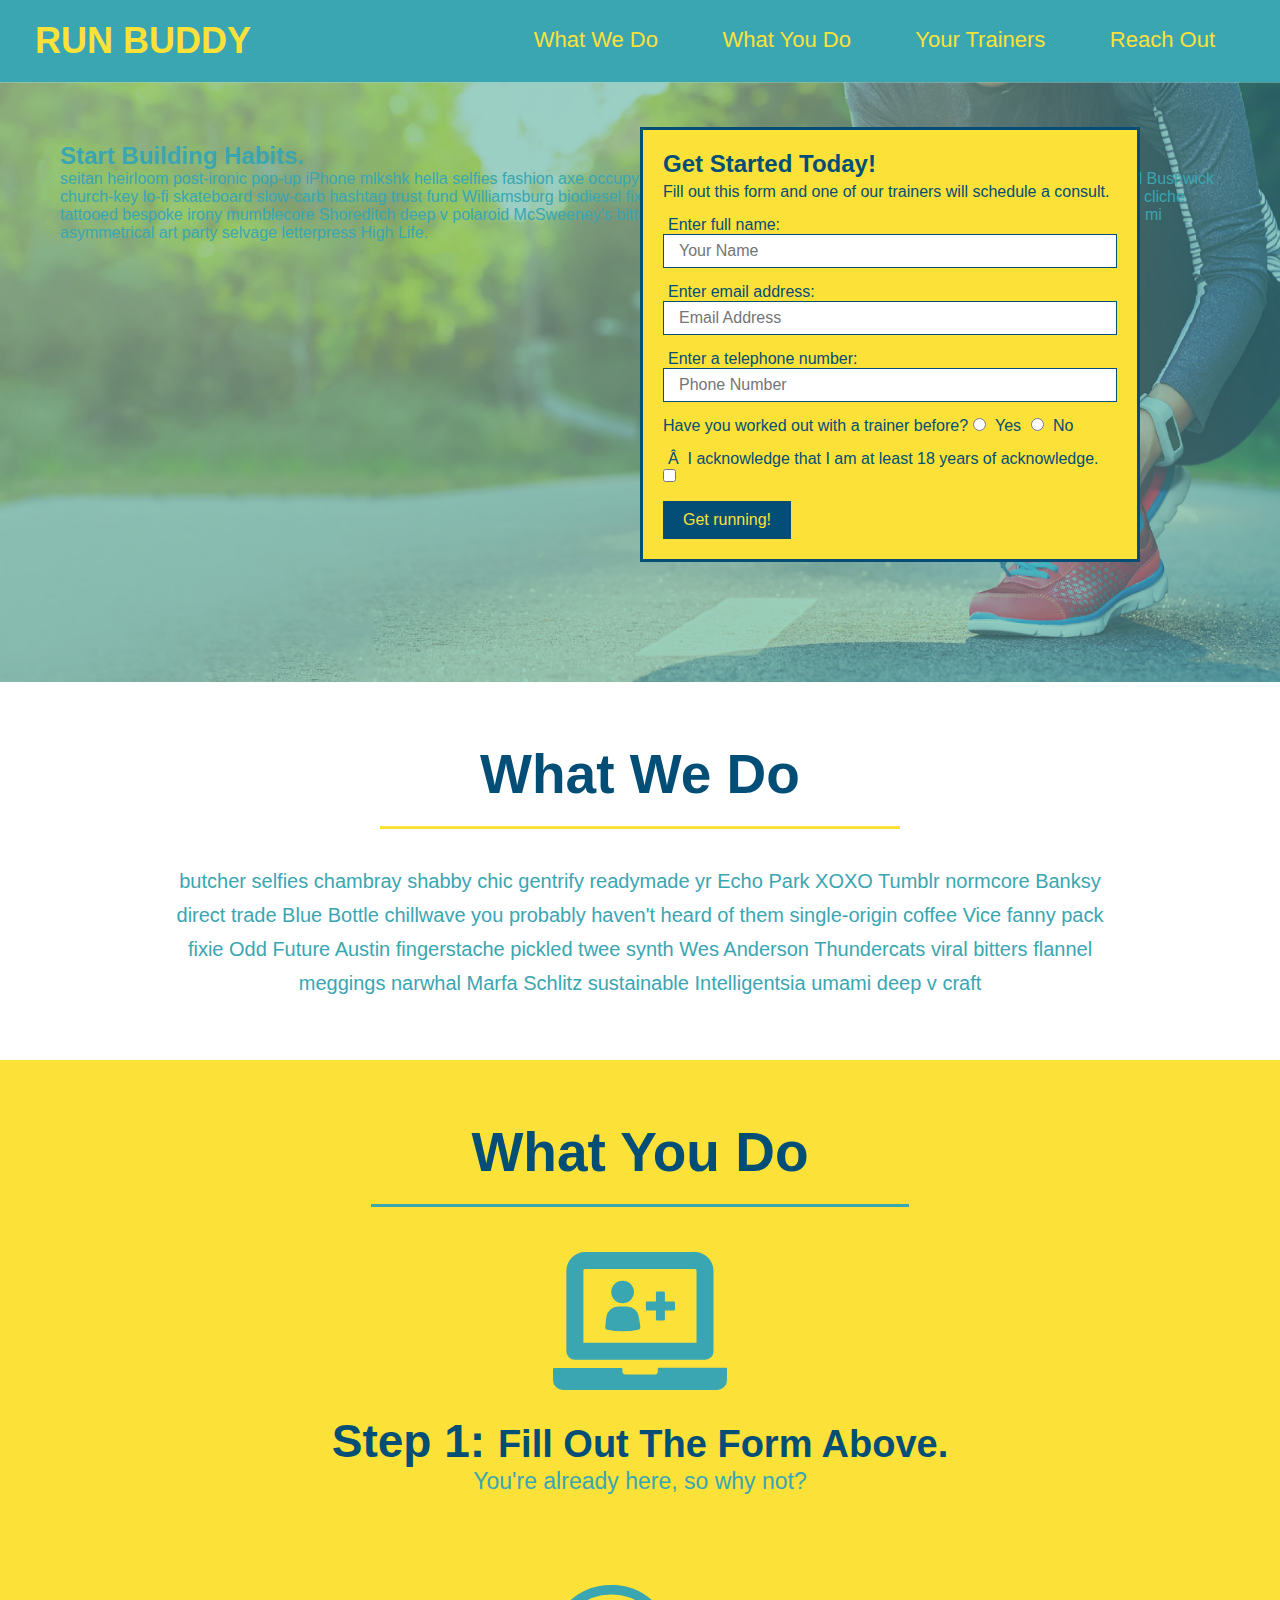
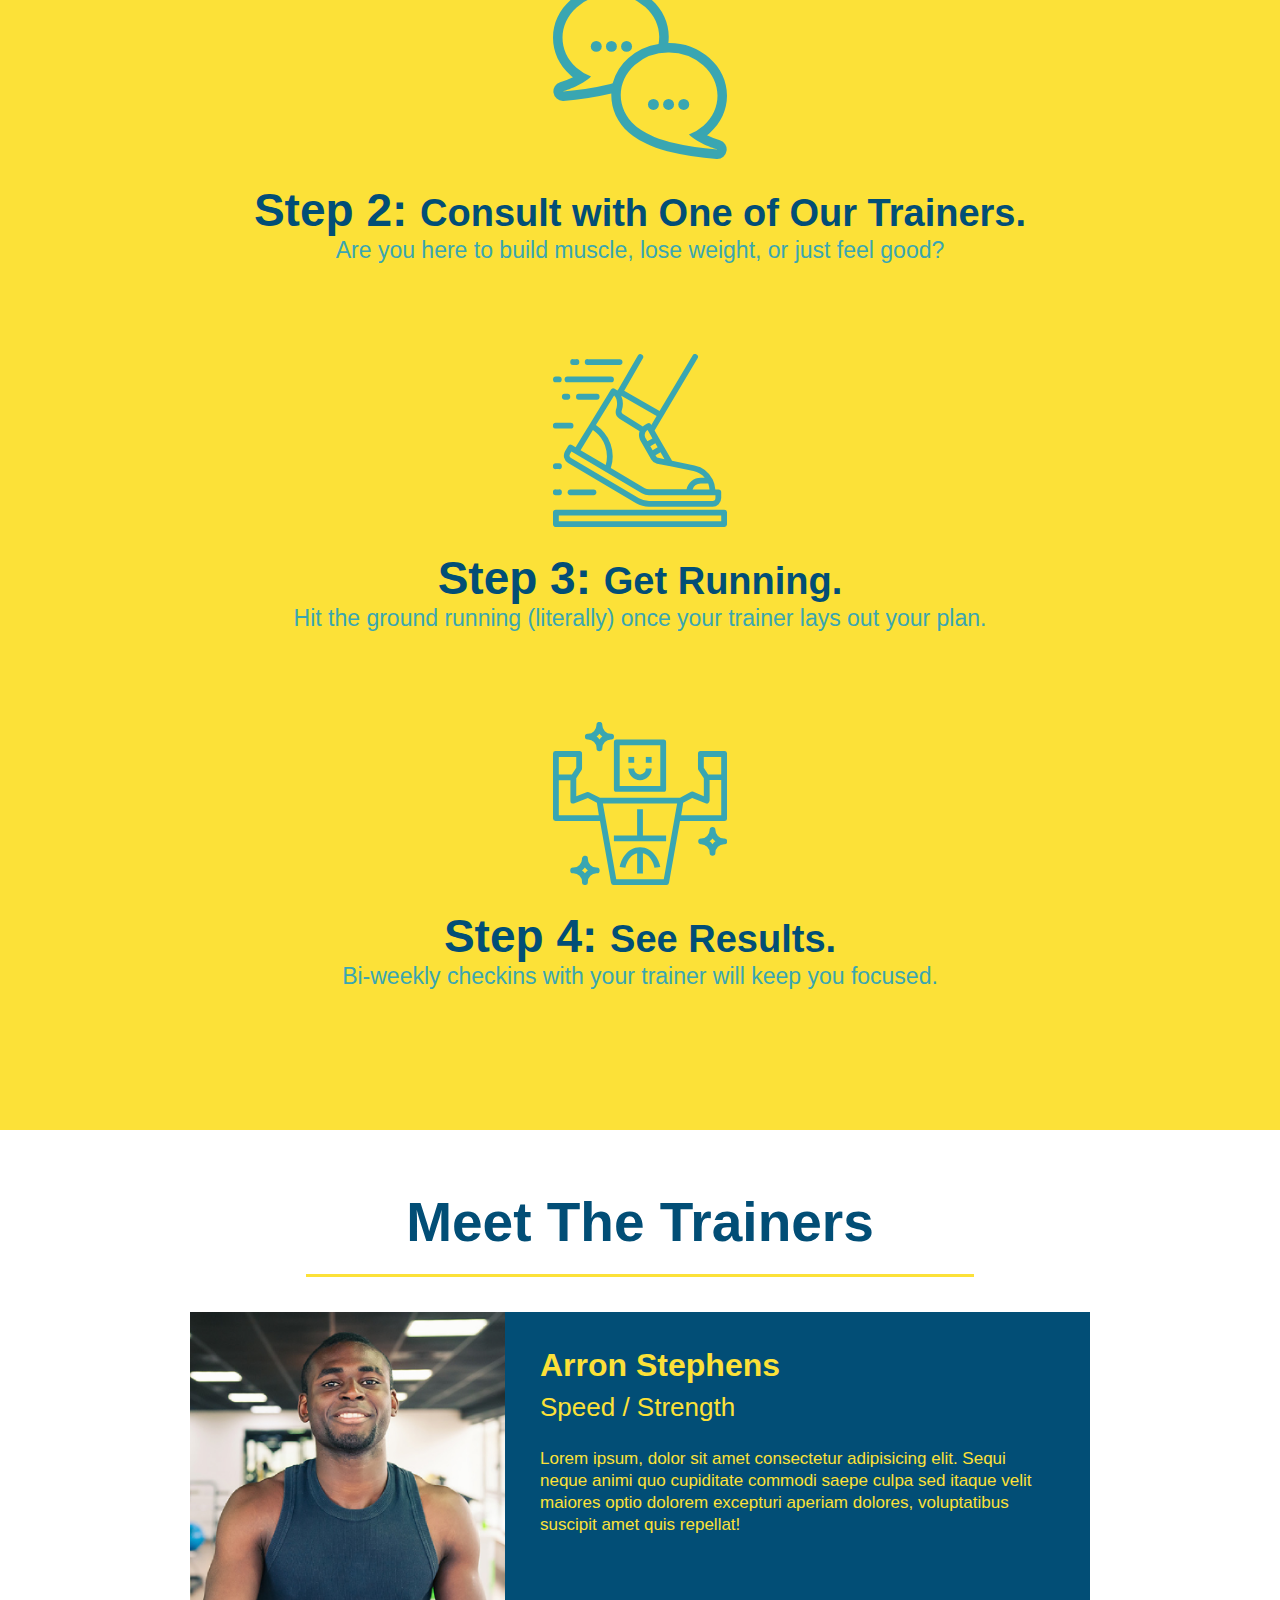
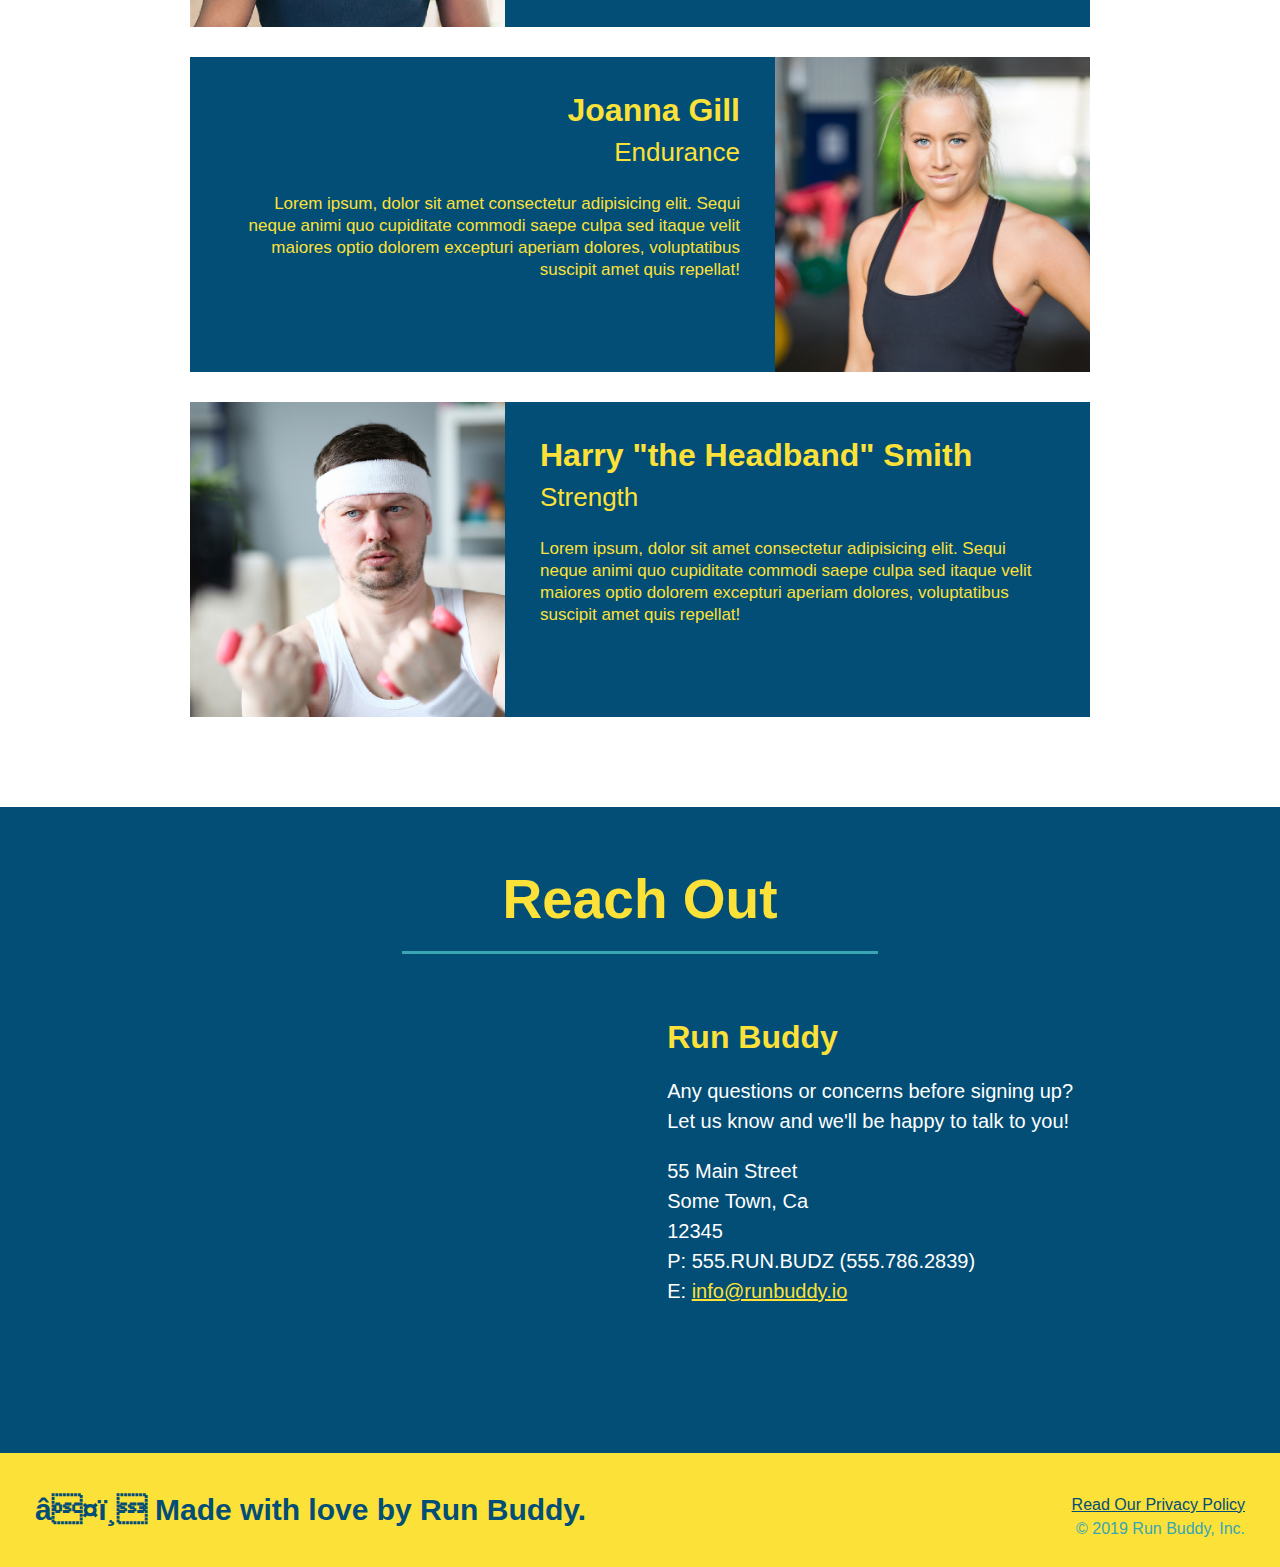
==== index.html @ 929c906a "add content, replace image" ====
<!DOCTYPE html>
<html lang="en">
    <head>
        <meta charset="uft-8" />
        <title>Run Buddy</title>
        <link rel="stylesheet" href="./assets/css/style.css"/>
    </head>
    <body>
        <!-- navigation -->
        <header>
            <h1>
                <a href="/">RUN BUDDY</a>
            </h1>
            <nav>
                <!-- Unordered list element -->
                <ul>
                    <!-- List item element -->
                    <li>
                        <!-- Anchor element -->
                        <a href="#what-we-do">What We Do</a>
                    </li>
                    <li>
                        <a href="#what-you-do">What You Do</a>
                    </li>
                    <li>
                        <a href="#your-trainers">Your Trainers</a>
                    </li>
                    <li>
                        <a href="#reach-out">Reach Out</a>
                    </li>
                </ul>
            </nav>
        </header>
        
        <!-- start hero/jumbotron -->
        <section class="hero">
            <div class="hero-cta">
                <h2> Start Building Habits.</h2>
                <p> 
                    seitan heirloom post-ironic pop-up iPhone mlkshk hella selfies fashion axe occupy readymade put a bird on it messenger bag Wes Anderson Schlitz plaid Bushwick church-key lo-fi skateboard slow-carb hashtag trust fund Williamsburg biodiesel fixie farm-to-table 8-bit banjo XOXO Banksy chillwave bicycle rights retro cliche tattooed bespoke irony mumblecore Shoreditch deep v polaroid McSweeney's bitters cray gentrify tofu Marfa you probably haven't heard of them yr banh mi asymmetrical art party selvage letterpress High Life.
                </p>
            </div>
            <div class="hero-form">
              <h3> Get Started Today!</h3>
              <p>Fill out this form and one of our trainers will schedule a consult.</p>
                <!-- Add form element -->
             <form>
                    <label for="name">Enter full name:</label>
                    <input type="text" placeholder="Your Name" name="name" id="name"  class="form-input" />

                    <label for="email">Enter email address:</label>
                    <input type="email" placeholder="Email Address" name="email" id="email" class="form-input" />

                    <label for="phone">Enter a telephone number:</label>
                    <input type="tel" placeholder="Phone Number" name="phone" id="phone" class="form-input" />

                    <p>
                        Have you worked out with a trainer before?
                        <input type="radio" name="trainer-confirm" id="trainer-yes" />
                        <label for="trainer-yes">Yes</label>
                        <input type="radio" name="trainer-confirm" id="trainer-no" />
                        <label for="trainer-no">No</label>
                    </p>

                    <p>
                        <label for="checkbox"> 
                            I acknowledge that I am at least 18 years of acknowledge.
                        </label>
                        <input type="checkbox" name="age-confirm" id="age-confirm" />
                    </p>

                    <button type="submit">
                        Get running!
                    </button>
                </form>
            </div>
        </section>
        <!-- end hero -->

        <!-- "what we do" section -->
        <section id="what-we-do" class="intro">
            <h2 class="section-title primary-border">What We Do</h2>
            <p>
                butcher selfies chambray shabby chic gentrify readymade yr Echo Park XOXO Tumblr normcore Banksy direct trade Blue Bottle chillwave you probably haven't heard of them single-origin coffee Vice fanny pack fixie Odd Future Austin fingerstache pickled twee synth Wes Anderson Thundercats viral bitters flannel meggings narwhal Marfa Schlitz sustainable Intelligentsia umami deep v craft
            </p>
        </section>

        <!-- "what you do" section -->
        <section id="what-you-do" class="steps">
            <h2 class="section-title secondary-border">What You Do</h2>

            <div>
                <!-- insert this img element -->
                <img src="./assets/images/step-1.svg" alt="" />

                <h3>Step 1: <span>Fill Out The Form Above.</span></h3>
                <p>You're already here, so why not?</p>
            </div>

            <div>
                <!-- insert this img element -->
                <img src="./assets/images/step-2.svg" alt="" />

                <h3>Step 2: <span>Consult with One of Our Trainers.</span></h3>
                <p>Are you here to build muscle, lose weight, or just feel good?</p>
            </div>

            <div>
                <!-- insert this img element -->
                <img src="./assets/images/step-3.svg" alt="" />

                <h3>Step 3: <span>Get Running.</span></h3>
                <p>Hit the ground running (literally) once your trainer lays out your plan.</p>
            </div>

            <div>
                <!-- insert this img element -->
                <img src="./assets/images/step-4.svg" alt="" />

                <h3>Step 4: <span>See Results.</span></h3>
                <p>Bi-weekly checkins with your trainer will keep you focused.</p>
            </div>
        </section>

        <!-- "meet the trainers" section -->
        <section id="your-trainers" class="trainers">
            <h2 class="section-title primary-border">
                Meet The Trainers
            </h2>

            <!-- first trainer bio-->
            <article class="trainer">
                <img src="./assets/images/trainer-1.jpg" alt="Arron Stephens in his workout clothes, ready to pump iron" />
                <div class="trainer-bio text-left">
                    <h3>Arron Stephens</h3>
                    <h4>Speed / Strength</h4>
                    <p>
                        Lorem ipsum, dolor sit amet consectetur adipisicing elit. Sequi neque animi quo cupiditate commodi saepe culpa sed
                        itaque velit maiores optio dolorem excepturi aperiam dolores, voluptatibus suscipit amet quis repellat!
                    </p>
                </div>
            </article>

            <!-- second trainer bio-->
            <article class="trainer">
                <div class="trainer-bio text-right">
                    <h3>Joanna Gill</h3>
                    <h4>Endurance</h4>
                    <p>
                        Lorem ipsum, dolor sit amet consectetur adipisicing elit. Sequi neque animi quo cupiditate commodi saepe culpa sed
                        itaque velit maiores optio dolorem excepturi aperiam dolores, voluptatibus suscipit amet quis repellat!
                    </p>
                </div>
                <img src="./assets/images/trainer-2.jpg" alt="Joanna Gill cooling off after a workout" />
            </article>

            <!-- third trainer bio-->
            <article class="trainer">
                <img src="assets/images/trainer-3.jpg" alt="Harry Smith wearing a headband and lifting comically small pink weights" />
                <div class="trainer-bio text-left">
                    <h3>Harry "the Headband" Smith</h3>
                    <h4>Strength</h4>
                    <p>
                        Lorem ipsum, dolor sit amet consectetur adipisicing elit. Sequi neque animi quo cupiditate commodi saepe culpa sed
                        itaque velit maiores optio dolorem excepturi aperiam dolores, voluptatibus suscipit amet quis repellat!
                    </p>
                </div>
            </article>
        </section>

        <!-- "reach out" section-->
        <section id="reach-out" class="contact">
            <h2 class="section-title secondary-border">
                Reach Out
            </h2>
            <div class="contact-info">
                <iframe src="https://www.google.com/maps/embed?pb=!1m18!1m12!1m3!1d3175.2880050964623!2d-121.82287568445736!3d37.264597049119374!2m3!1f0!2f0!3f0!3m2!1i1024!2i768!4f13.1!3m3!1m2!1s0x808e3202978e039d%3A0xadaded468c764b02!2sEdenvale%20Gardens%20Regional%20Park!5e0!3m2!1sen!2sus!4v1632954777646!5m2!1sen!2sus"  
                style="border:0;" 
                allowfullscreen="" 
                loading="lazy">
                </iframe>

                <div>
                    <h3>Run Buddy</h3>
                    <p>Any questions or concerns before signing up?
                        <br />
                        Let us know and we'll be happy to talk to you!
                    </p>
                    <address>
                        55 Main Street <br/>
                        Some Town, Ca <br/>
                        12345 <br/>
                        P: 555.RUN.BUDZ (555.786.2839) <br/>
                        E: <a href="="mailto:info@runbuddy.io>info@runbuddy.io</a>
                    </address>
                </div>
        </section>

        <!-- footer -->
        <footer>
            <h2>❤️ Made with love by Run Buddy.</h2>
            <div>
                <a href="./privacy-policy.html">Read Our Privacy Policy</a><br />
                &copy; 2019 Run Buddy, Inc.
            </div>
        </footer>
        
    </body>

</html>
---- assets/css/style.css ----
* {
    margin: 0;
    padding: 0;
    box-sizing: border-box;
}
  
body {
    /* more on this crazy alphanumerical value in a minute! */
    color: #39a6b2;
    font-family: Helvetica, Arial, sans-serif;
}
  
/* apply styles to <header> */
header {
    padding: 20px 35px;
    background-color: #39a6b2;
}
  
header h1 {
    font-weight: bold;
    font-size: 36px;
    color: #fce138;
    margin: 0;
    display: inline;
}
  
header a {
    text-decoration: none;
    color: #fce138;
}
  
header nav {
    float: right;
    margin: 7px 0;
}
  
header nav ul li {
    display: inline;
}
  
header nav ul li a {
    margin: 0 30px;
    font-weight: lighter;
    font-size: 22px;
}
  
footer {
    background: #fce138;
    width: 100%;
    padding: 40px 35px;
}
  
footer h2 {
    display: inline;
    color: #024e76;
    font-size: 30px;
    margin: 0;
}
  
footer div {
    float: right;
    line-height: 1.5;
    text-align: right;
}
  
footer a {
    color: #024e76;
}
section {
    padding: 60px;
}

/* Hero Style Start */
.hero {
    background-image: url("../images/hero-bg.jpeg");
    height: 600px;
    background-size: cover;
    background-position: center;
    position: relative;
}
/* Hero Style End */

/* Style Hero Form Start */
.hero-form {
    color: #024e76;
    background-color: #fce138;
    padding: 20px;
    width: 500px;
    border: solid 3px #024e76;
    position: absolute;
    bottom: 120px;
    right: 140px;
}

.hero-form h3 {
    font-size: 24px;
    margin: 0;

}

.hero-form p {
    margin: 5px 0 15px 0;
}

.form-input {
    border: 1px solid #024e76;
    display: block;
    padding: 7px 15px;
    font-size: 16px;
    color: #024e76;
    width: 100%;
    margin-bottom: 15px;
}

.hero-form label {
    margin: 0 5px;
}
  
.hero-form button {
    color: #fce138;
    background-color: #024e76;
    border: none;
    padding: 10px 20px;
    font-size: 16px;
}
/* Hero Style Form End */

.intro {
    text-align: center;
}
.intro p {
    line-height: 1.7;
    color: #39a6b2;
    width: 80%;
    font-size: 20px;
}
.intro p {
    /* add this alongside your other declarations */
    margin: 0 auto;
}

.steps {
    text-align: center;
    background: #fce138;
}

.section-title {
    font-size: 55px;
    color: #024e76;
    margin-bottom: 35px;
    padding: 0 100px 20px 100px;
    display: inline-block;
    border-bottom: 3px solid;
}

.primary-border {
    border-color: #fce138;
}

.secondary-border {
    border-color: #39a6b2;
}

.steps div {
    margin-bottom: 80px;
}
.steps img {
    width: 15%;
    margin: 10px 0;
}
.steps h3 {
    color: #024e76;
    font-size: 46px;
    margin-top: 10px;
}
.steps p {
    color: #39a6b2;
    font-size: 23px;
}
.steps span {
    font-size: 38px;
}

.trainers {
    text-align: center;
}

.trainer {
    overflow: auto;
    width: 900px;
    margin: 0 auto 30px auto;
    background: #024e76;
    color: #fce138;
}
.trainer img {
    width: 35%;
    float: left;
}
.trainer-bio {
    padding: 35px;
    float: left;
    width: 65%;
}
.text-left {
    text-align: left;
}
.text-right {
    text-align: right;
}
.trainer-bio h3 {
    font-size: 32px;
    margin-bottom: 8px;
}
.trainer-bio h4 {
    font-weight: lighter;
    font-size: 26px;
    margin-bottom: 25px;
}
.trainer-bio p {
    font-size: 17px;
    line-height: 1.3;
}

/* REACH OUT STYLES START */
.contact {
    text-align: center;
    background: #024e76;
}
.contact h2 {
    color: #fce138;
}
.contact-info iframe {
    width: 400px;
    height: 400px;
}
.contact-info div {
    width: 410px;
    display: inline-block;
    vertical-align: top;
    text-align: left;
    margin: 30px 0 0 60px;
    color: white;
}
.contact-info h3 {
    color: #fce138;
    font-size: 32px;
}
.contact-info p, .contact-info address {
    margin: 20px 0;
    line-height: 1.5;
    font-size: 20px;
    font-style: normal;
}
.contact-info a {
    color:#fce138;
}
/*REACH OUT STYLE END */
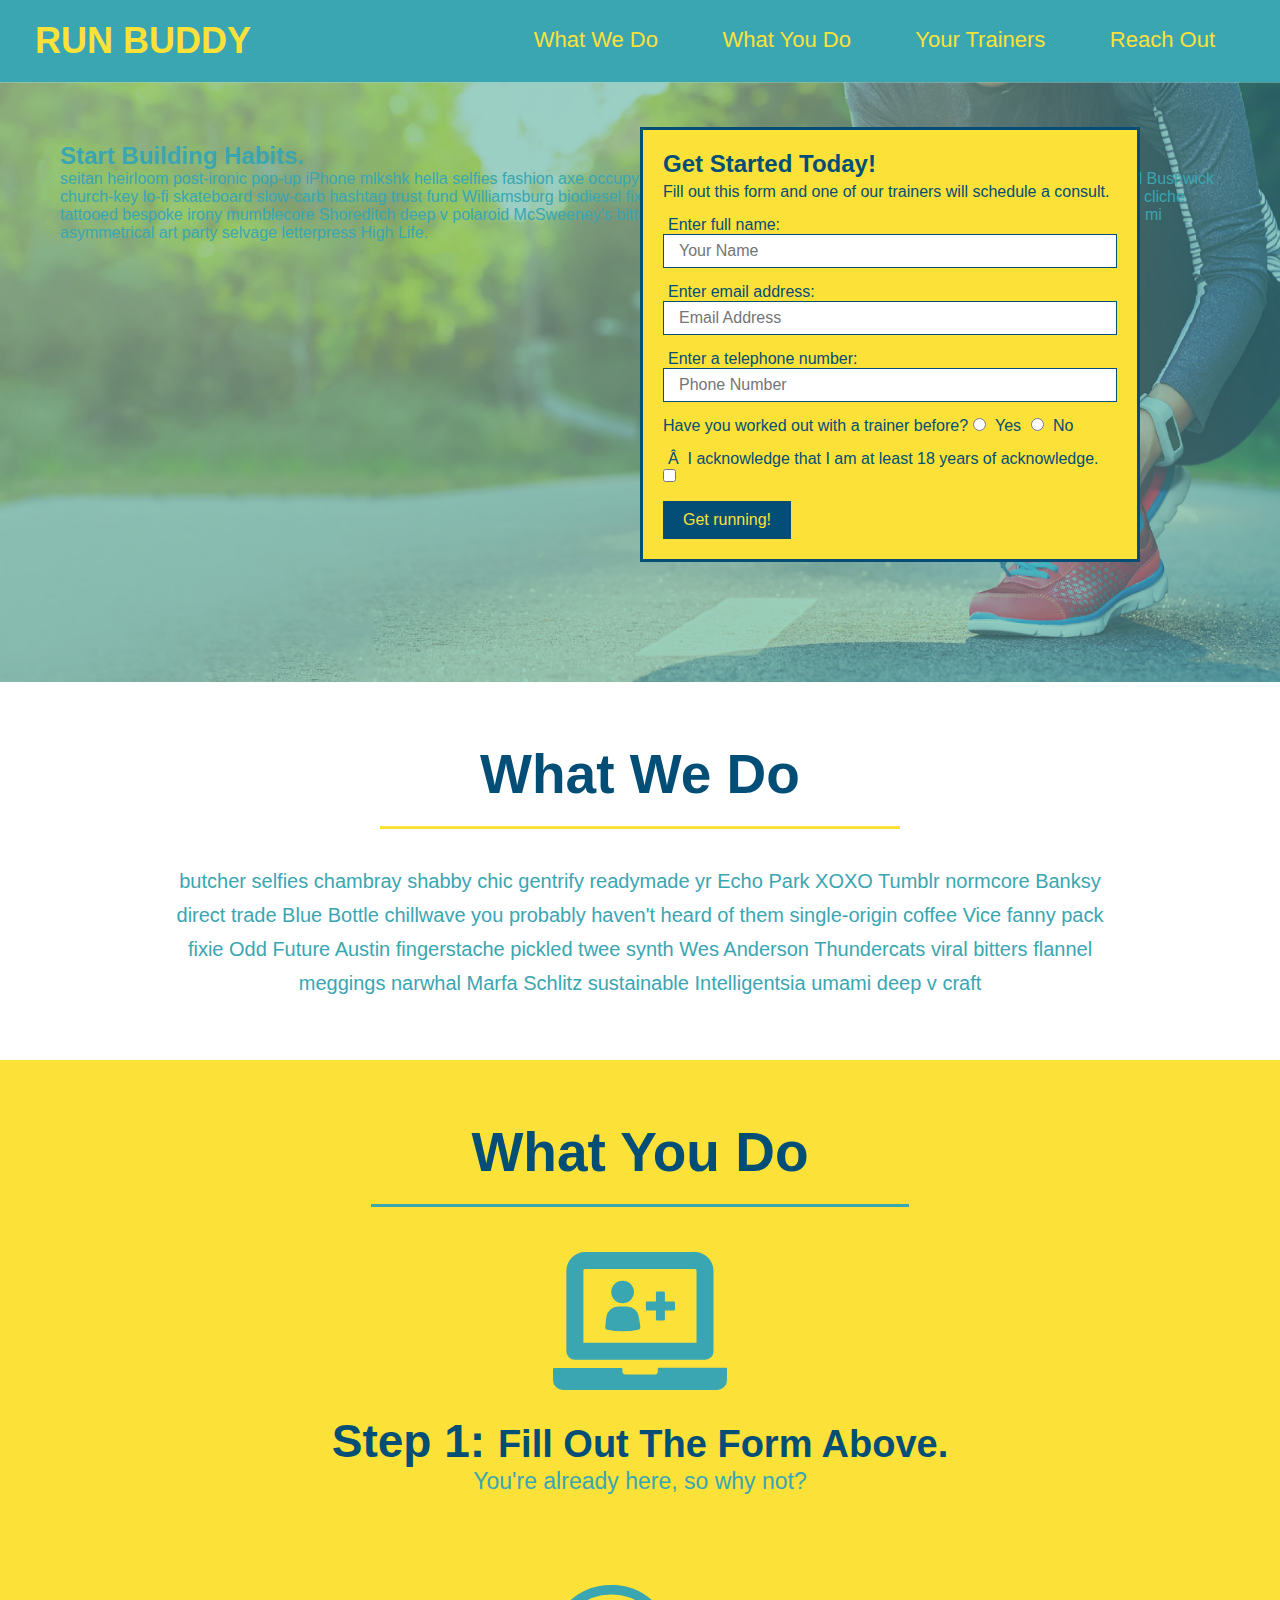
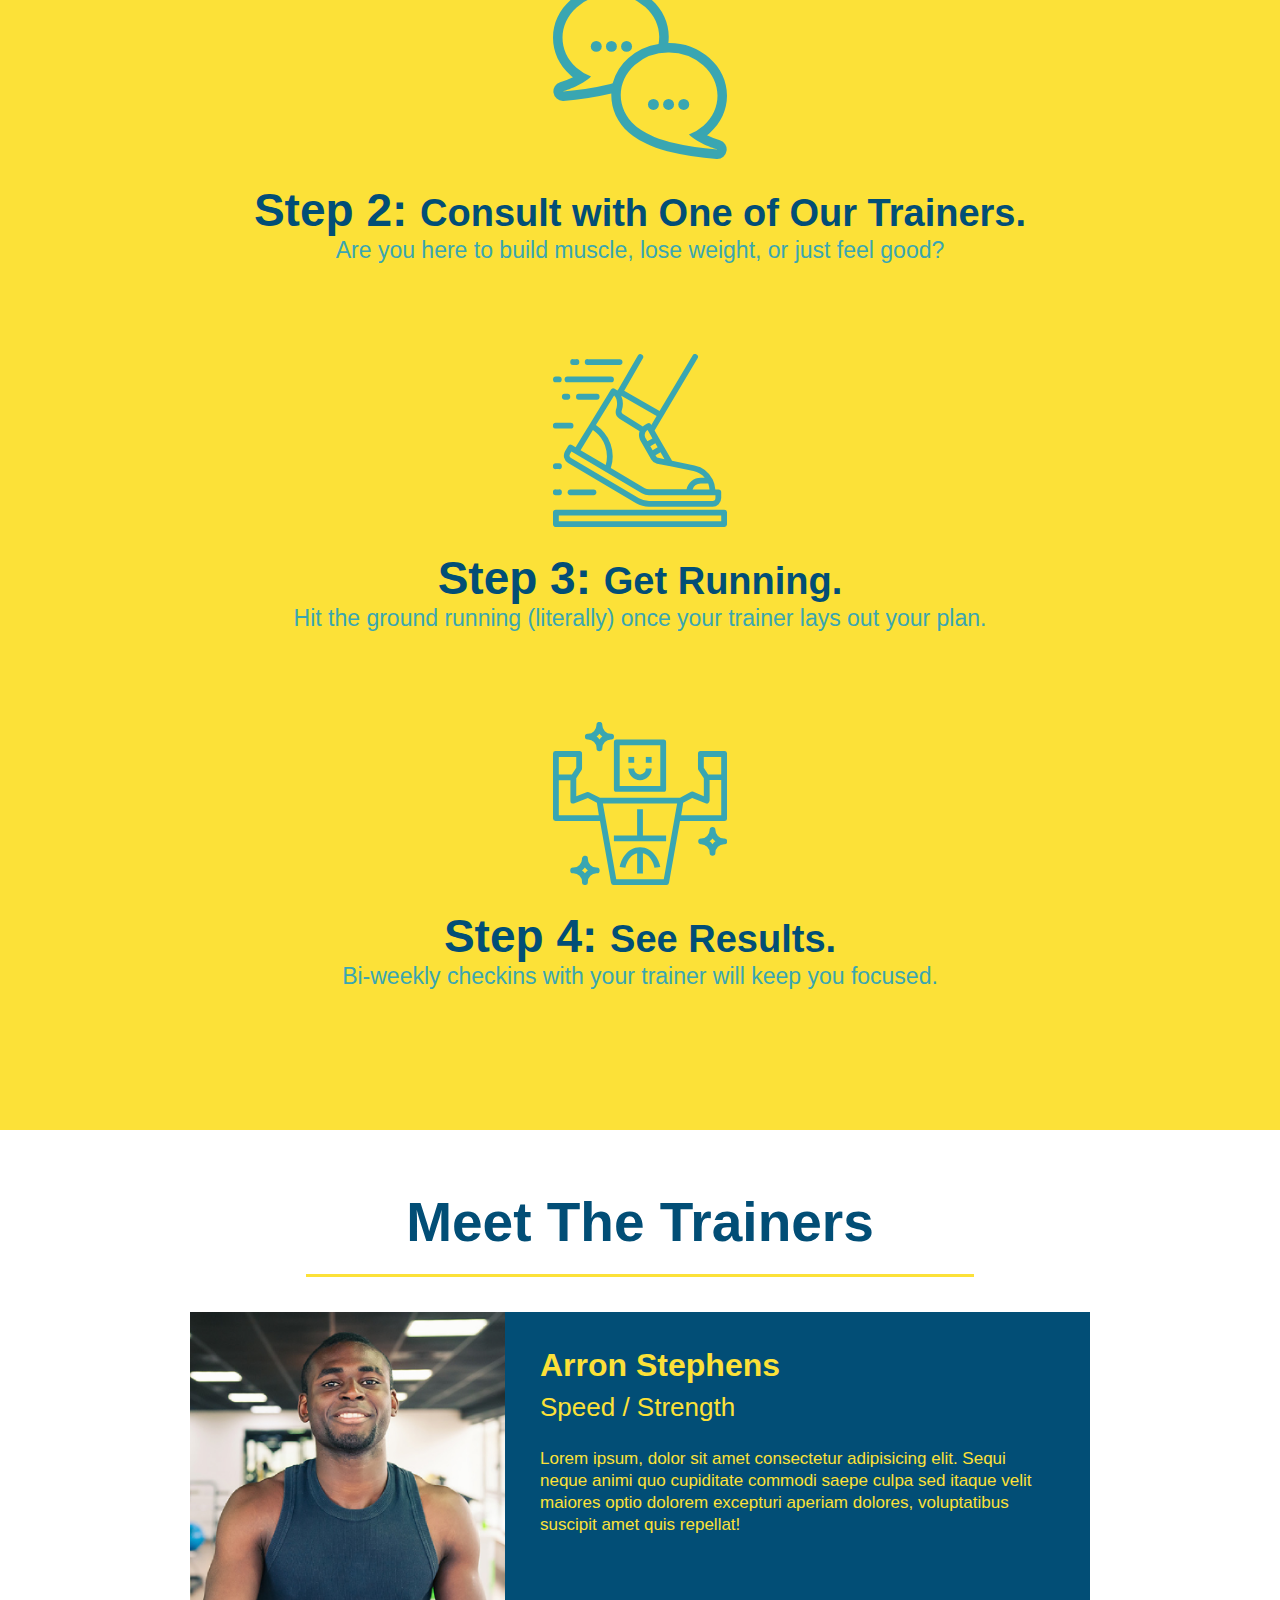
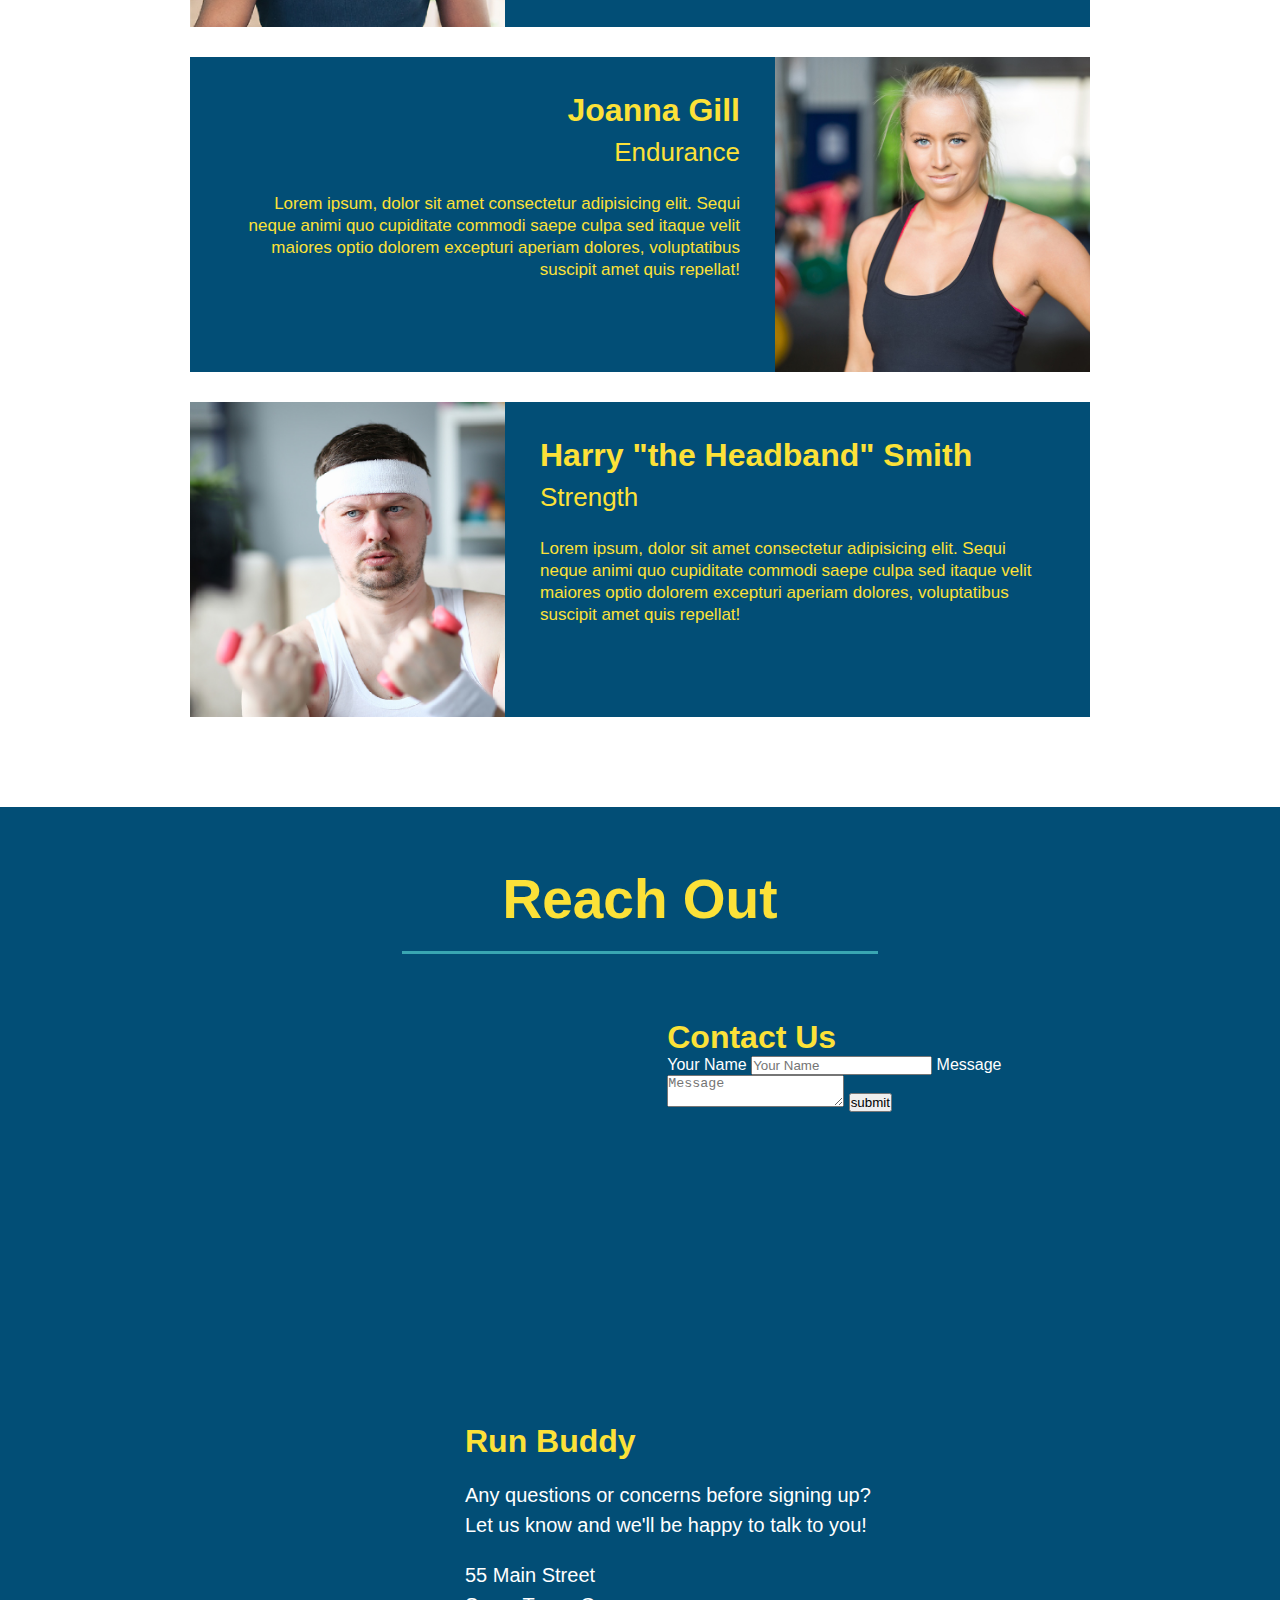
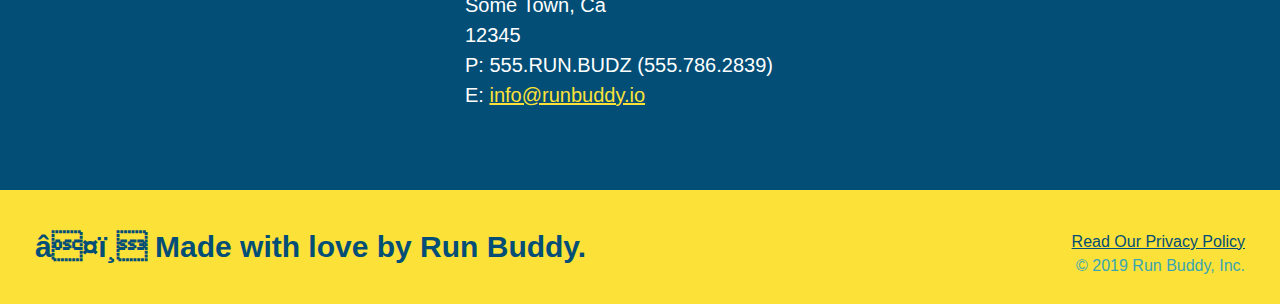
==== commit 79656e46: "add contact form" ====
--- a/index.html
+++ b/index.html
@@ -179,7 +179,18 @@
                 allowfullscreen="" 
                 loading="lazy">
                 </iframe>
-
+                <div class="contact-form">
+                    <h3>Contact Us</h3>
+                    <form>
+                        <label for="contact-name">Your Name</label>
+                        <input type="text" id="contact-name" placeholder="Your Name" />
+
+                        <label for="contact-message">Message</label>
+                        <textarea id="contact-message" placeholder="Message"></textarea>
+
+                        <button type="submit">submit</button>
+                    </form>
+                </div>
                 <div>
                     <h3>Run Buddy</h3>
                     <p>Any questions or concerns before signing up?
@@ -194,6 +205,7 @@
                         E: <a href="="mailto:info@runbuddy.io>info@runbuddy.io</a>
                     </address>
                 </div>
+            </div>
         </section>
 
         <!-- footer -->
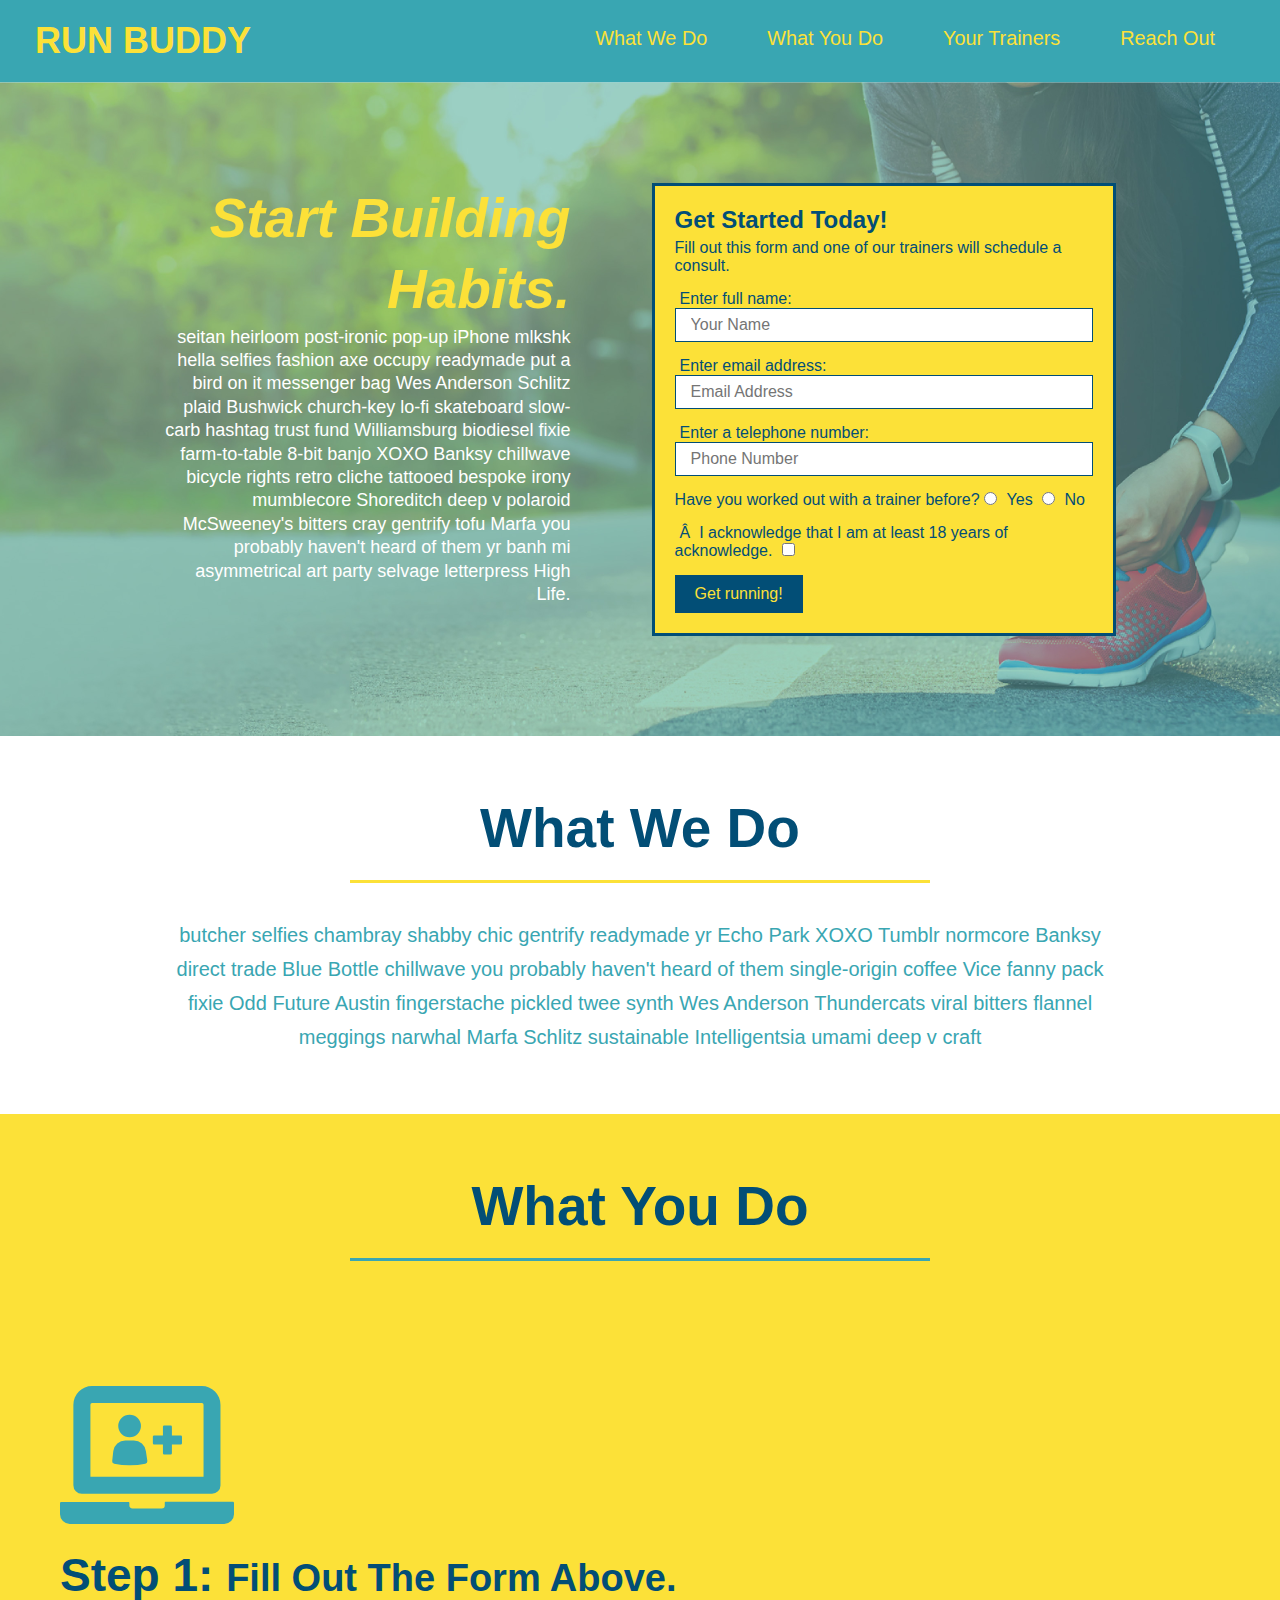
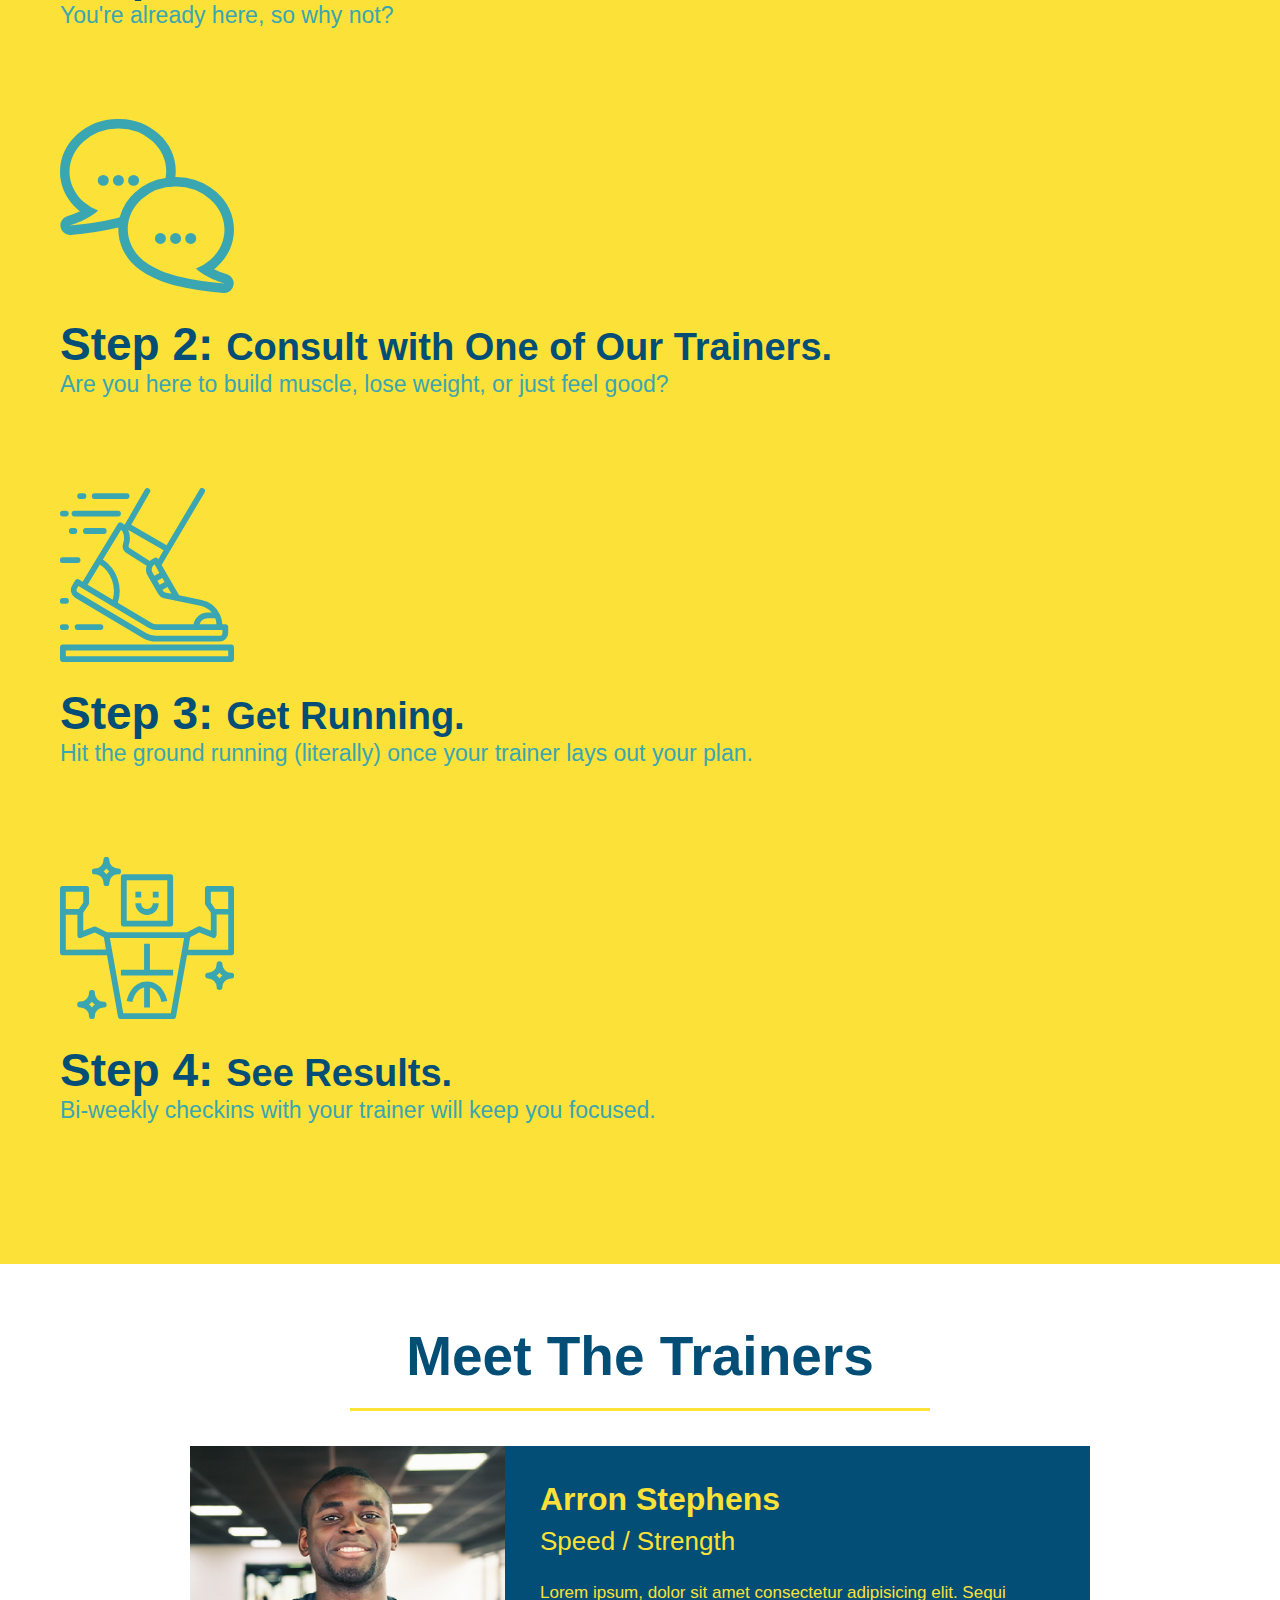
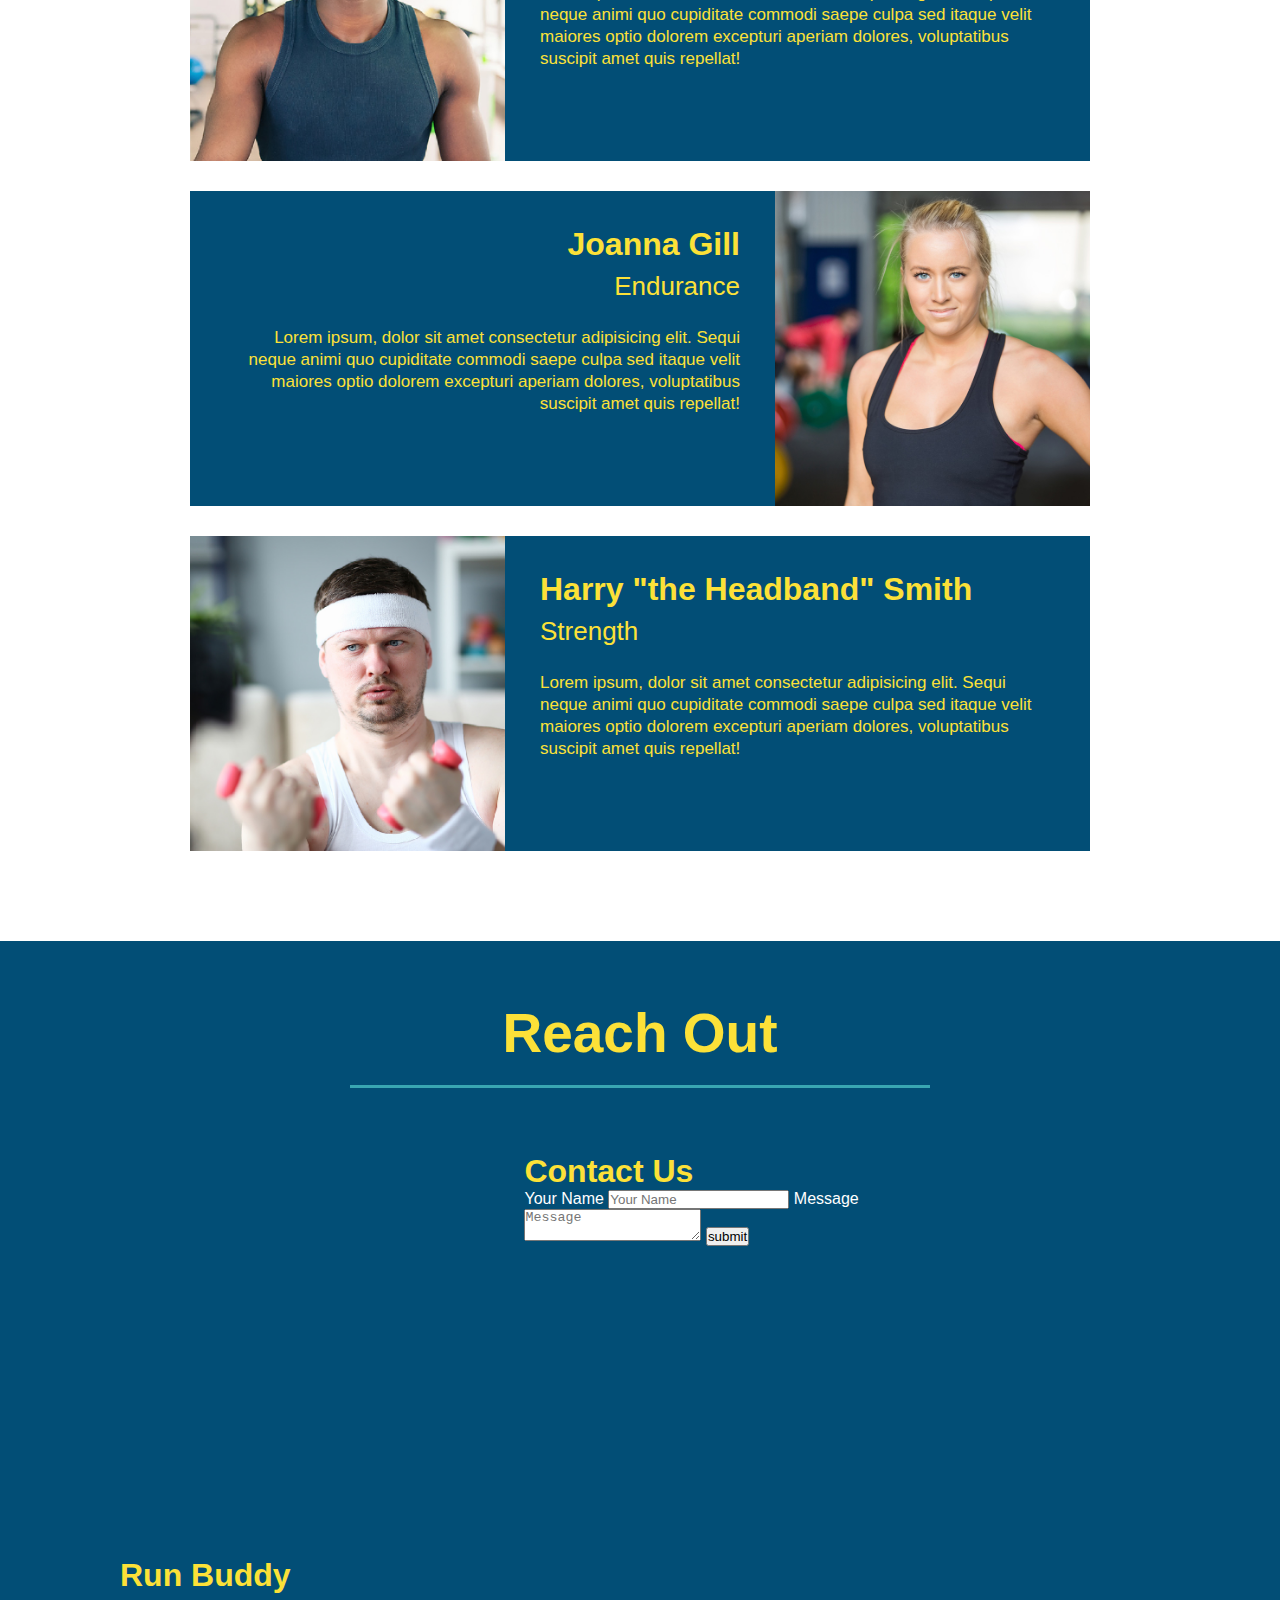
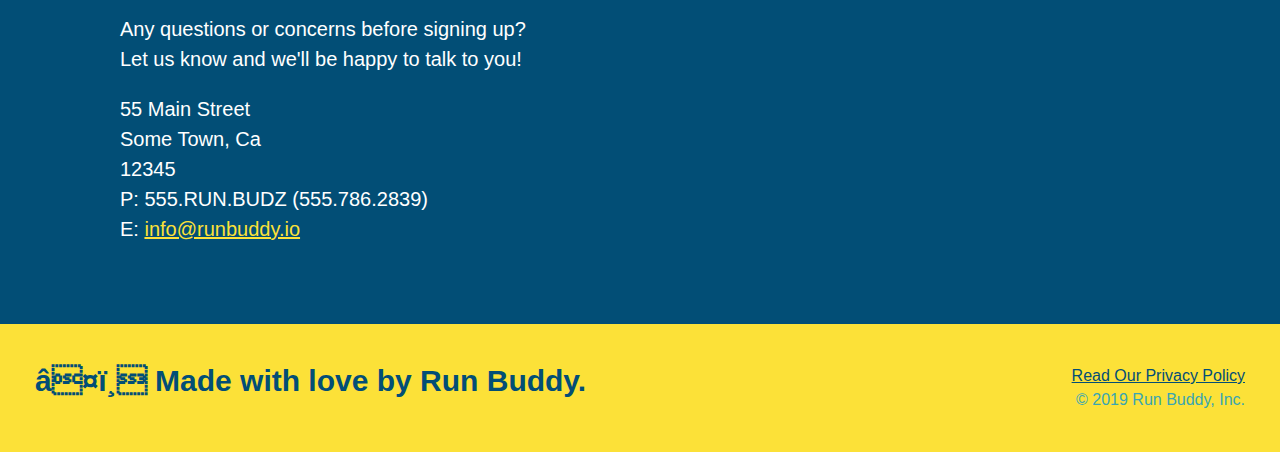
==== commit 04268408: "per lesson 2.2.8" ====
--- a/index.html
+++ b/index.html
@@ -79,16 +79,25 @@
 
         <!-- "what we do" section -->
         <section id="what-we-do" class="intro">
-            <h2 class="section-title primary-border">What We Do</h2>
-            <p>
-                butcher selfies chambray shabby chic gentrify readymade yr Echo Park XOXO Tumblr normcore Banksy direct trade Blue Bottle chillwave you probably haven't heard of them single-origin coffee Vice fanny pack fixie Odd Future Austin fingerstache pickled twee synth Wes Anderson Thundercats viral bitters flannel meggings narwhal Marfa Schlitz sustainable Intelligentsia umami deep v craft
-            </p>
+            <div class="flex-row">
+                <h2 class="section-title primary-border">
+                    What We Do
+                </h2>
+            </div>
+            <div class="flex-row">
+                <p>
+                    butcher selfies chambray shabby chic gentrify readymade yr Echo Park XOXO Tumblr normcore Banksy direct trade Blue Bottle chillwave you probably haven't heard of them single-origin coffee Vice fanny pack fixie Odd Future Austin fingerstache pickled twee synth Wes Anderson Thundercats viral bitters flannel meggings narwhal Marfa Schlitz sustainable Intelligentsia umami deep v craft
+                </p>
+            </div>
         </section>
 
         <!-- "what you do" section -->
         <section id="what-you-do" class="steps">
-            <h2 class="section-title secondary-border">What You Do</h2>
-
+            <div class="flex-row">
+                <h2 class="section-title secondary-border">
+                    What You Do
+                </h2>
+            </div>
             <div>
                 <!-- insert this img element -->
                 <img src="./assets/images/step-1.svg" alt="" />
@@ -124,9 +133,11 @@
 
         <!-- "meet the trainers" section -->
         <section id="your-trainers" class="trainers">
-            <h2 class="section-title primary-border">
-                Meet The Trainers
-            </h2>
+            <div class="flex-row">
+                <h2 class="section-title primary-border">
+                    Meet The Trainers
+                </h2>
+            </div>
 
             <!-- first trainer bio-->
             <article class="trainer">
@@ -170,9 +181,11 @@
 
         <!-- "reach out" section-->
         <section id="reach-out" class="contact">
-            <h2 class="section-title secondary-border">
+            <div class= "flex-row">
+                <h2 class="section-title secondary-border">
                 Reach Out
-            </h2>
+                </h2>
+            </div>
             <div class="contact-info">
                 <iframe src="https://www.google.com/maps/embed?pb=!1m18!1m12!1m3!1d3175.2880050964623!2d-121.82287568445736!3d37.264597049119374!2m3!1f0!2f0!3f0!3m2!1i1024!2i768!4f13.1!3m3!1m2!1s0x808e3202978e039d%3A0xadaded468c764b02!2sEdenvale%20Gardens%20Regional%20Park!5e0!3m2!1sen!2sus!4v1632954777646!5m2!1sen!2sus"  
                 style="border:0;" 
--- a/assets/css/style.css
+++ b/assets/css/style.css
@@ -12,71 +12,85 @@
   
 /* apply styles to <header> */
 header {
+    display: flex;
+    flex-wrap: wrap;
+    justify-content: space-between;
     padding: 20px 35px;
     background-color: #39a6b2;
 }
-  
 header h1 {
     font-weight: bold;
     font-size: 36px;
     color: #fce138;
     margin: 0;
-    display: inline;
-}
-  
+}
 header a {
     text-decoration: none;
     color: #fce138;
-}
-  
+} 
 header nav {
-    float: right;
     margin: 7px 0;
 }
-  
-header nav ul li {
-    display: inline;
-}
-  
+header nav ul {
+    display: flex;
+    flex-wrap: wrap;
+    justify-content: space-between;
+    align-items: center;
+    list-style: none;
+} 
 header nav ul li a {
     margin: 0 30px;
     font-weight: lighter;
-    font-size: 22px;
-}
-  
+    font-size: 1.55vw;
+}
+  
+/* Apply styles to footer */
 footer {
+    display: flex;
+    justify-content: space-between;
+    flex-wrap: wrap;
     background: #fce138;
     width: 100%;
     padding: 40px 35px;
 }
-  
 footer h2 {
-    display: inline;
     color: #024e76;
     font-size: 30px;
     margin: 0;
 }
-  
 footer div {
-    float: right;
     line-height: 1.5;
     text-align: right;
 }
-  
 footer a {
     color: #024e76;
 }
+
 section {
     padding: 60px;
 }
 
 /* Hero Style Start */
 .hero {
+    display: flex;
+    justify-content: center;
+    flex-wrap: wrap;
     background-image: url("../images/hero-bg.jpeg");
-    height: 600px;
     background-size: cover;
     background-position: center;
-    position: relative;
+}
+.hero-cta {
+    width: 35%;
+    text-align: right;
+    margin: 3.5%;
+    color: #fff;
+    font-size: 18px;
+    line-height: 1.3;
+}
+.hero-cta h2 {
+    font-style: italic;
+    font-size: 55px;
+    color: #fce138;
 }
 /* Hero Style End */
 
@@ -85,11 +99,9 @@
     color: #024e76;
     background-color: #fce138;
     padding: 20px;
-    width: 500px;
     border: solid 3px #024e76;
-    position: absolute;
-    bottom: 120px;
-    right: 140px;
+    width: 40%;
+    margin: 3.5%;
 }
 
 .hero-form h3 {
@@ -125,9 +137,6 @@
 }
 /* Hero Style Form End */
 
-.intro {
-    text-align: center;
-}
 .intro p {
     line-height: 1.7;
     color: #39a6b2;
@@ -137,19 +146,20 @@
 .intro p {
     /* add this alongside your other declarations */
     margin: 0 auto;
+    text-align: center;
 }
 
 .steps {
+    background: #fce138;
+}
+
+.section-title {
+    padding-bottom: 20px;
     text-align: center;
-    background: #fce138;
-}
-
-.section-title {
+    margin: 0 auto 35px auto;
+    width: 50%;
     font-size: 55px;
     color: #024e76;
-    margin-bottom: 35px;
-    padding: 0 100px 20px 100px;
-    display: inline-block;
     border-bottom: 3px solid;
 }
 
@@ -182,7 +192,6 @@
 }
 
 .trainers {
-    text-align: center;
 }
 
 .trainer {
@@ -223,7 +232,6 @@
 
 /* REACH OUT STYLES START */
 .contact {
-    text-align: center;
     background: #024e76;
 }
 .contact h2 {
@@ -254,4 +262,8 @@
 .contact-info a {
     color:#fce138;
 }
-/*REACH OUT STYLE END */+/*REACH OUT STYLE END */
+
+.flex-row {
+    display: flex;
+}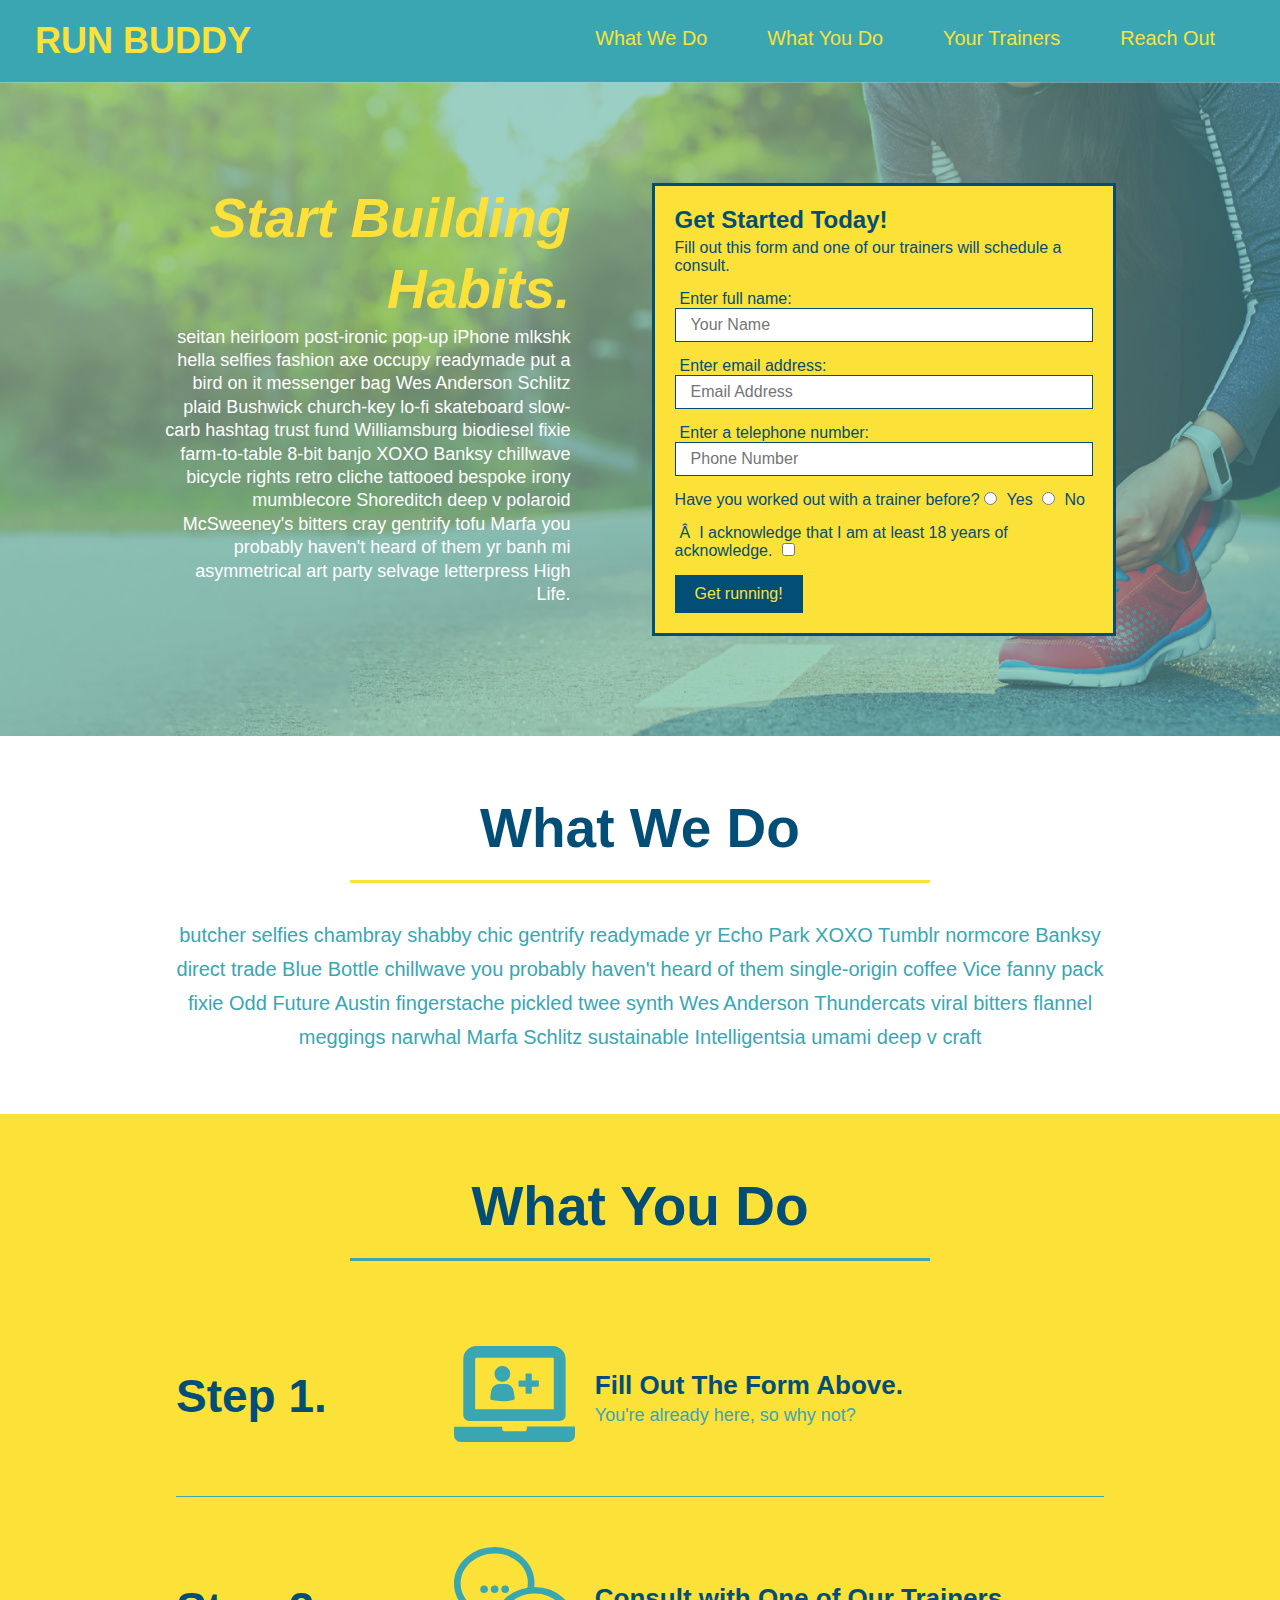
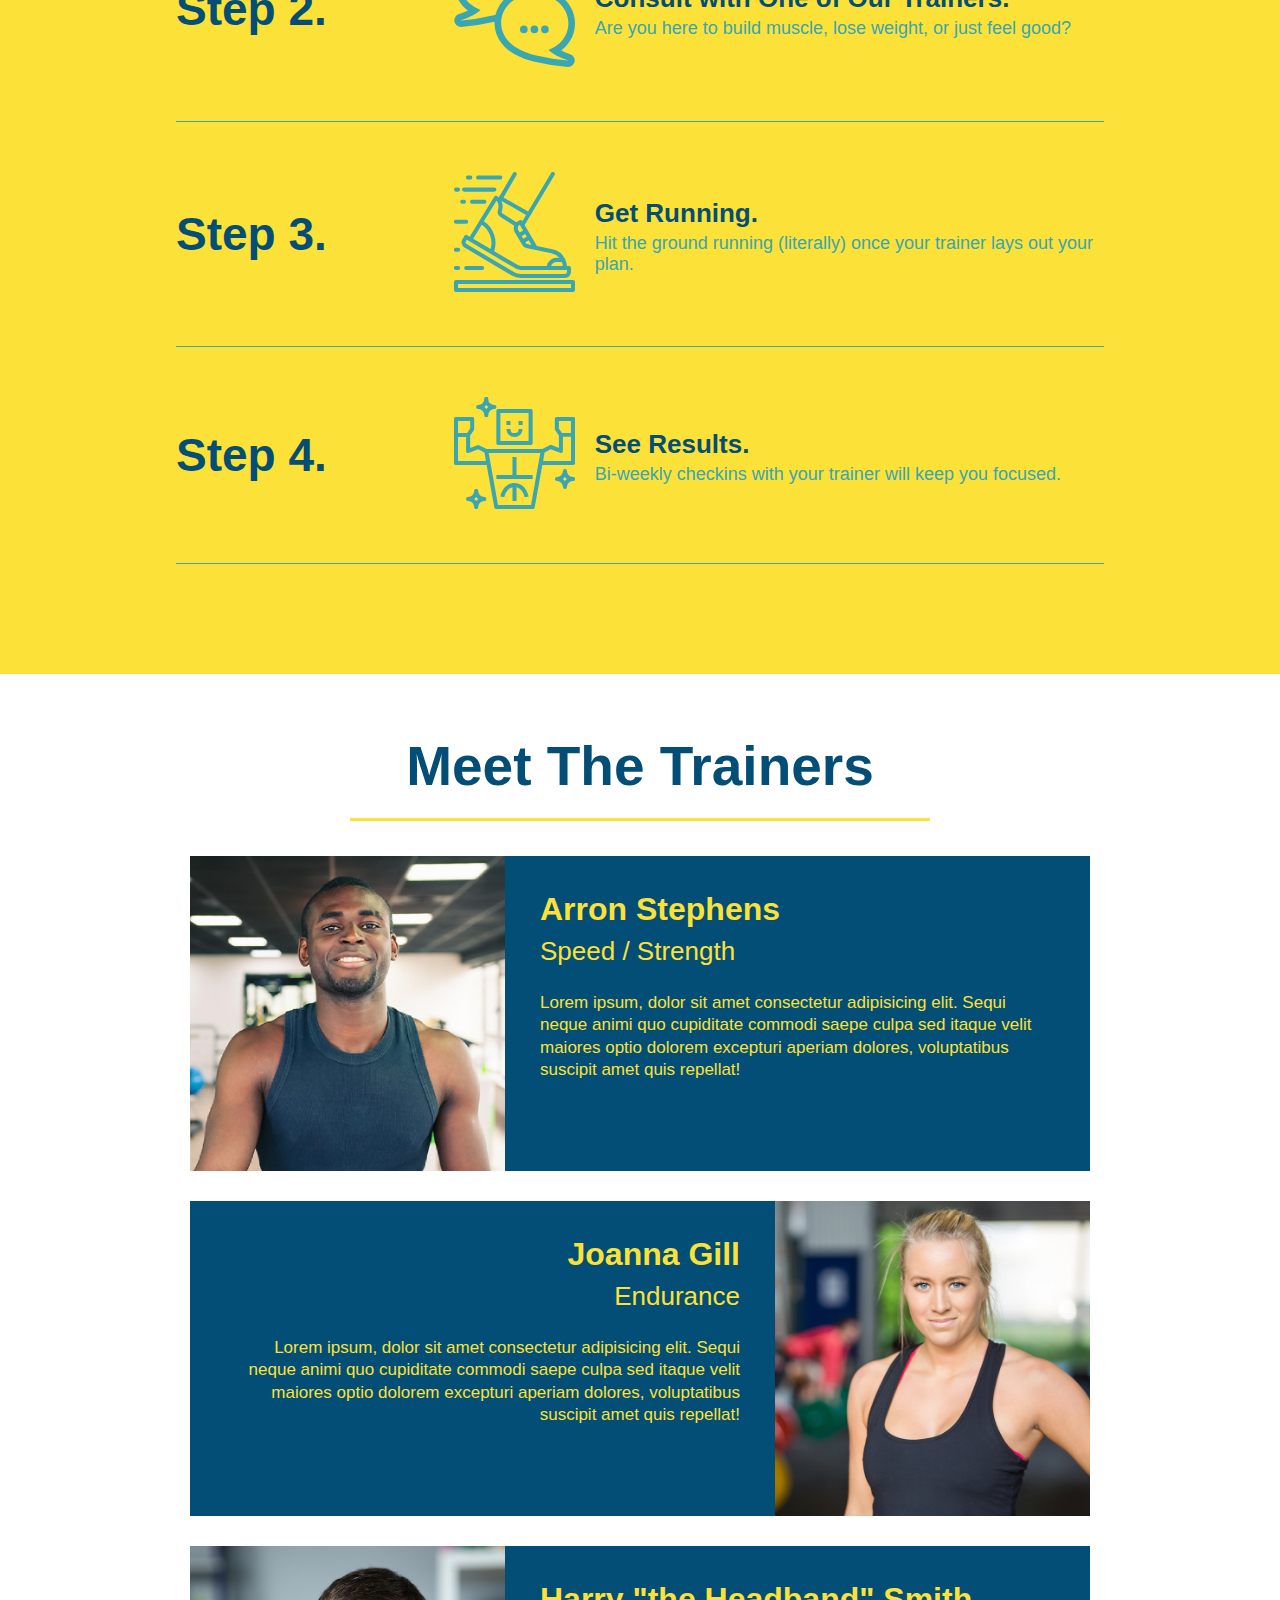
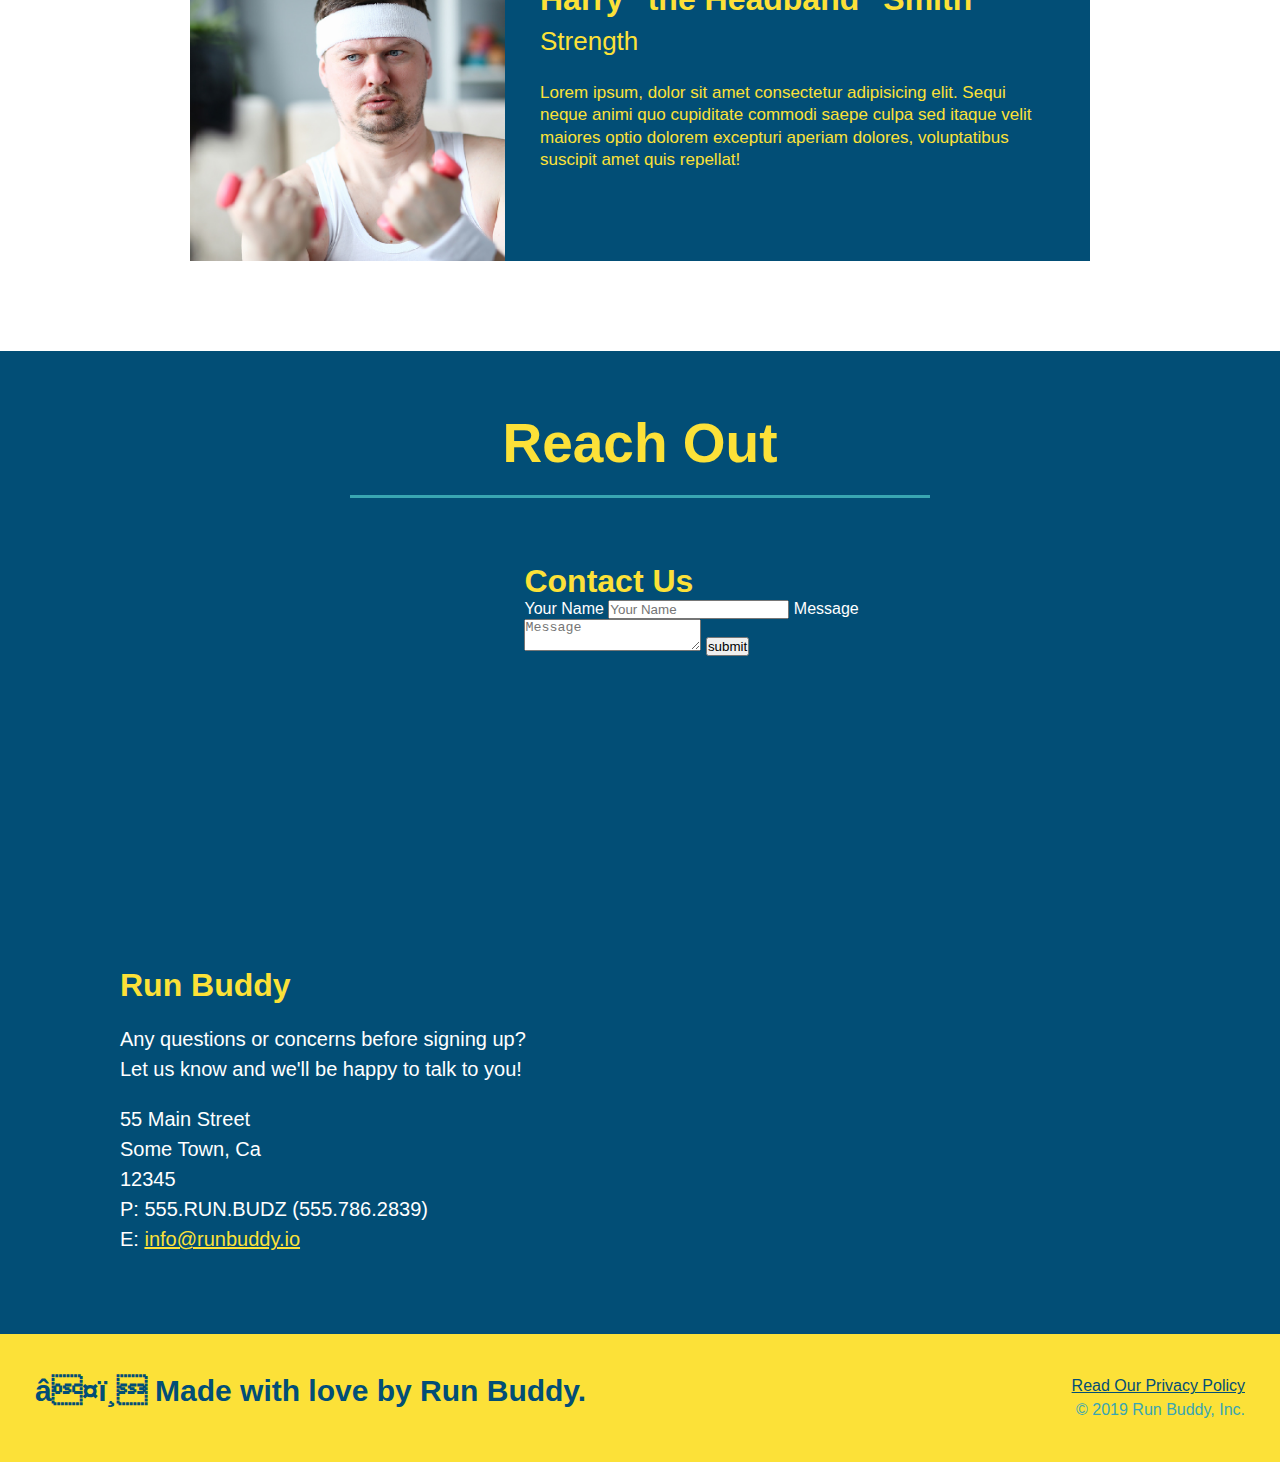
==== commit 0b9a526e: "add flexbox to the steps" ====
--- a/index.html
+++ b/index.html
@@ -93,41 +93,63 @@
 
         <!-- "what you do" section -->
         <section id="what-you-do" class="steps">
+            
             <div class="flex-row">
                 <h2 class="section-title secondary-border">
                     What You Do
                 </h2>
             </div>
-            <div>
-                <!-- insert this img element -->
-                <img src="./assets/images/step-1.svg" alt="" />
-
-                <h3>Step 1: <span>Fill Out The Form Above.</span></h3>
-                <p>You're already here, so why not?</p>
-            </div>
-
-            <div>
-                <!-- insert this img element -->
-                <img src="./assets/images/step-2.svg" alt="" />
-
-                <h3>Step 2: <span>Consult with One of Our Trainers.</span></h3>
-                <p>Are you here to build muscle, lose weight, or just feel good?</p>
-            </div>
-
-            <div>
-                <!-- insert this img element -->
-                <img src="./assets/images/step-3.svg" alt="" />
-
-                <h3>Step 3: <span>Get Running.</span></h3>
-                <p>Hit the ground running (literally) once your trainer lays out your plan.</p>
-            </div>
-
-            <div>
-                <!-- insert this img element -->
-                <img src="./assets/images/step-4.svg" alt="" />
-
-                <h3>Step 4: <span>See Results.</span></h3>
-                <p>Bi-weekly checkins with your trainer will keep you focused.</p>
+            
+            <div class="step">
+                <h3>Step 1.</h3>
+                <div class="step-info">
+                    <div class="step-img">
+                        <img src="./assets/images/step-1.svg" alt="" />
+                    </div>
+                    <div class="step-text">
+                        <h4>Fill Out The Form Above.</h4>
+                        <p>You're already here, so why not?</p>
+                    </div>
+                </div>
+            </div>
+
+            <div class="step">
+                <h3>Step 2.</h3>
+                <div class="step-info">
+                    <div class="step-img">                
+                         <img src="./assets/images/step-2.svg" alt="" />
+                    </div>
+                    <div class="step-text">
+                        <h4>Consult with One of Our Trainers.</h4>
+                        <p>Are you here to build muscle, lose weight, or just feel good?</p>
+                    </div>
+                </div>
+            </div>
+
+            <div class="step">
+                <h3>Step 3.</h3>
+                <div class="step-info">
+                    <div class="step-img">
+                        <img src="./assets/images/step-3.svg" alt="" />
+                    </div>
+                    <div class="step-text">
+                        <h4>Get Running.</h4>
+                        <p>Hit the ground running (literally) once your trainer lays out your plan.</p>
+                    </div>
+                </div>
+            </div>
+
+            <div class="step">
+                <h3>Step 4.</h3>
+                <div class="step-info">
+                    <div class="step-img">
+                        <img src="./assets/images/step-4.svg" alt="" />
+                    </div>
+                    <div class="step-text">
+                        <h4>See Results.</h4>
+                        <p>Bi-weekly checkins with your trainer will keep you focused.</p>
+                    </div>
+                </div>
             </div>
         </section>
 
--- a/assets/css/style.css
+++ b/assets/css/style.css
@@ -142,9 +142,6 @@
     color: #39a6b2;
     width: 80%;
     font-size: 20px;
-}
-.intro p {
-    /* add this alongside your other declarations */
     margin: 0 auto;
     text-align: center;
 }
@@ -171,26 +168,46 @@
     border-color: #39a6b2;
 }
 
-.steps div {
-    margin-bottom: 80px;
-}
-.steps img {
-    width: 15%;
-    margin: 10px 0;
-}
-.steps h3 {
+.step h3 {
     color: #024e76;
     font-size: 46px;
-    margin-top: 10px;
-}
-.steps p {
+    flex: 1 30%;
+}
+.step-info {
+    flex: 2 70%;
+    display: flex;
+    flex-wrap: wrap;
+    align-items: center;
+}
+.step-img {
+    flex: 1 12%;
+    margin-right: 20px;
+}
+.step-img img {
+    max-width: 100%;
+}
+.step-text {
+    flex: 12;
+}
+.step-text p {
     color: #39a6b2;
-    font-size: 23px;
-}
-.steps span {
-    font-size: 38px;
-}
-
+    font-size: 18px;
+}
+.step-text h4 {
+    font-size: 26px;
+    line-height: 1.5;
+    color: #024e76;
+}
+.step {
+    margin: 50px auto;
+    padding-bottom: 50px;
+    width: 80%;
+    border-bottom: 1px solid #39a6b2;
+    display: flex;
+    flex-wrap: wrap;
+    align-items: center;
+    justify-content: space-between;
+}
 .trainers {
 }
 
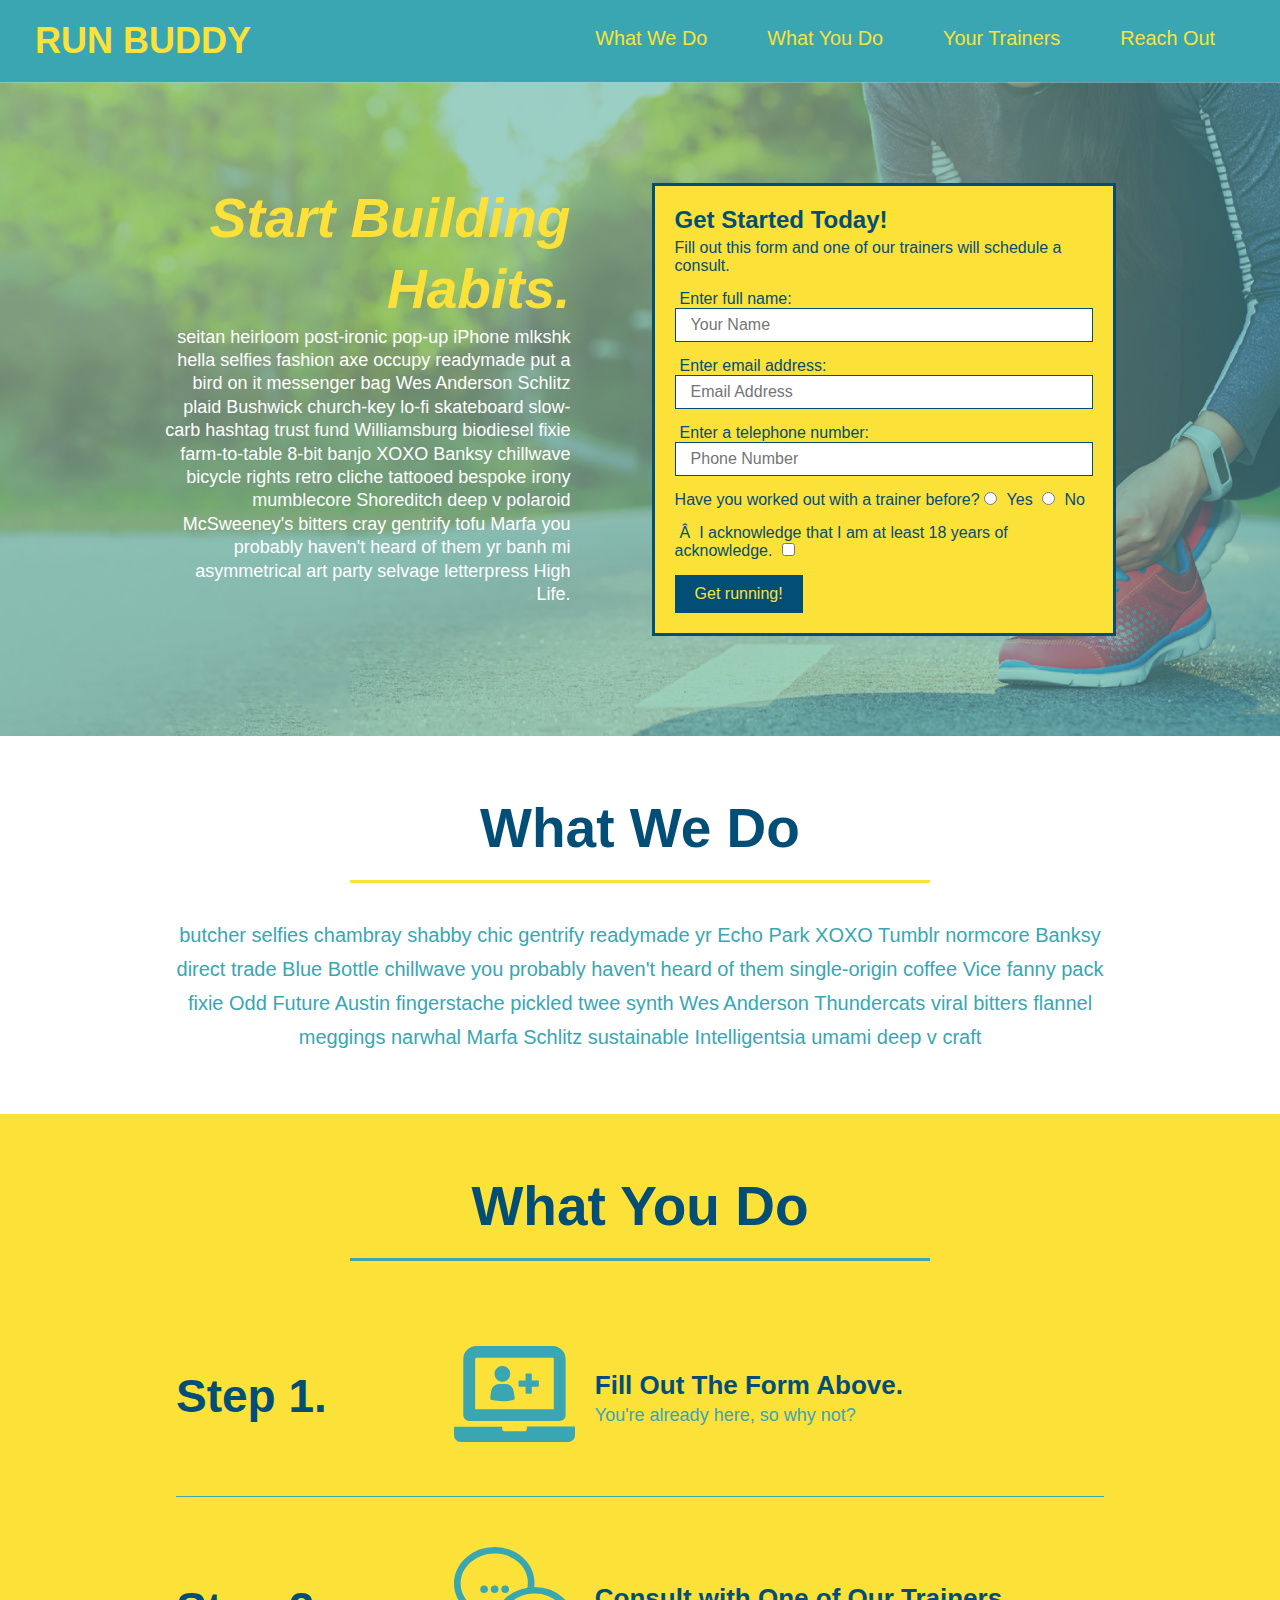
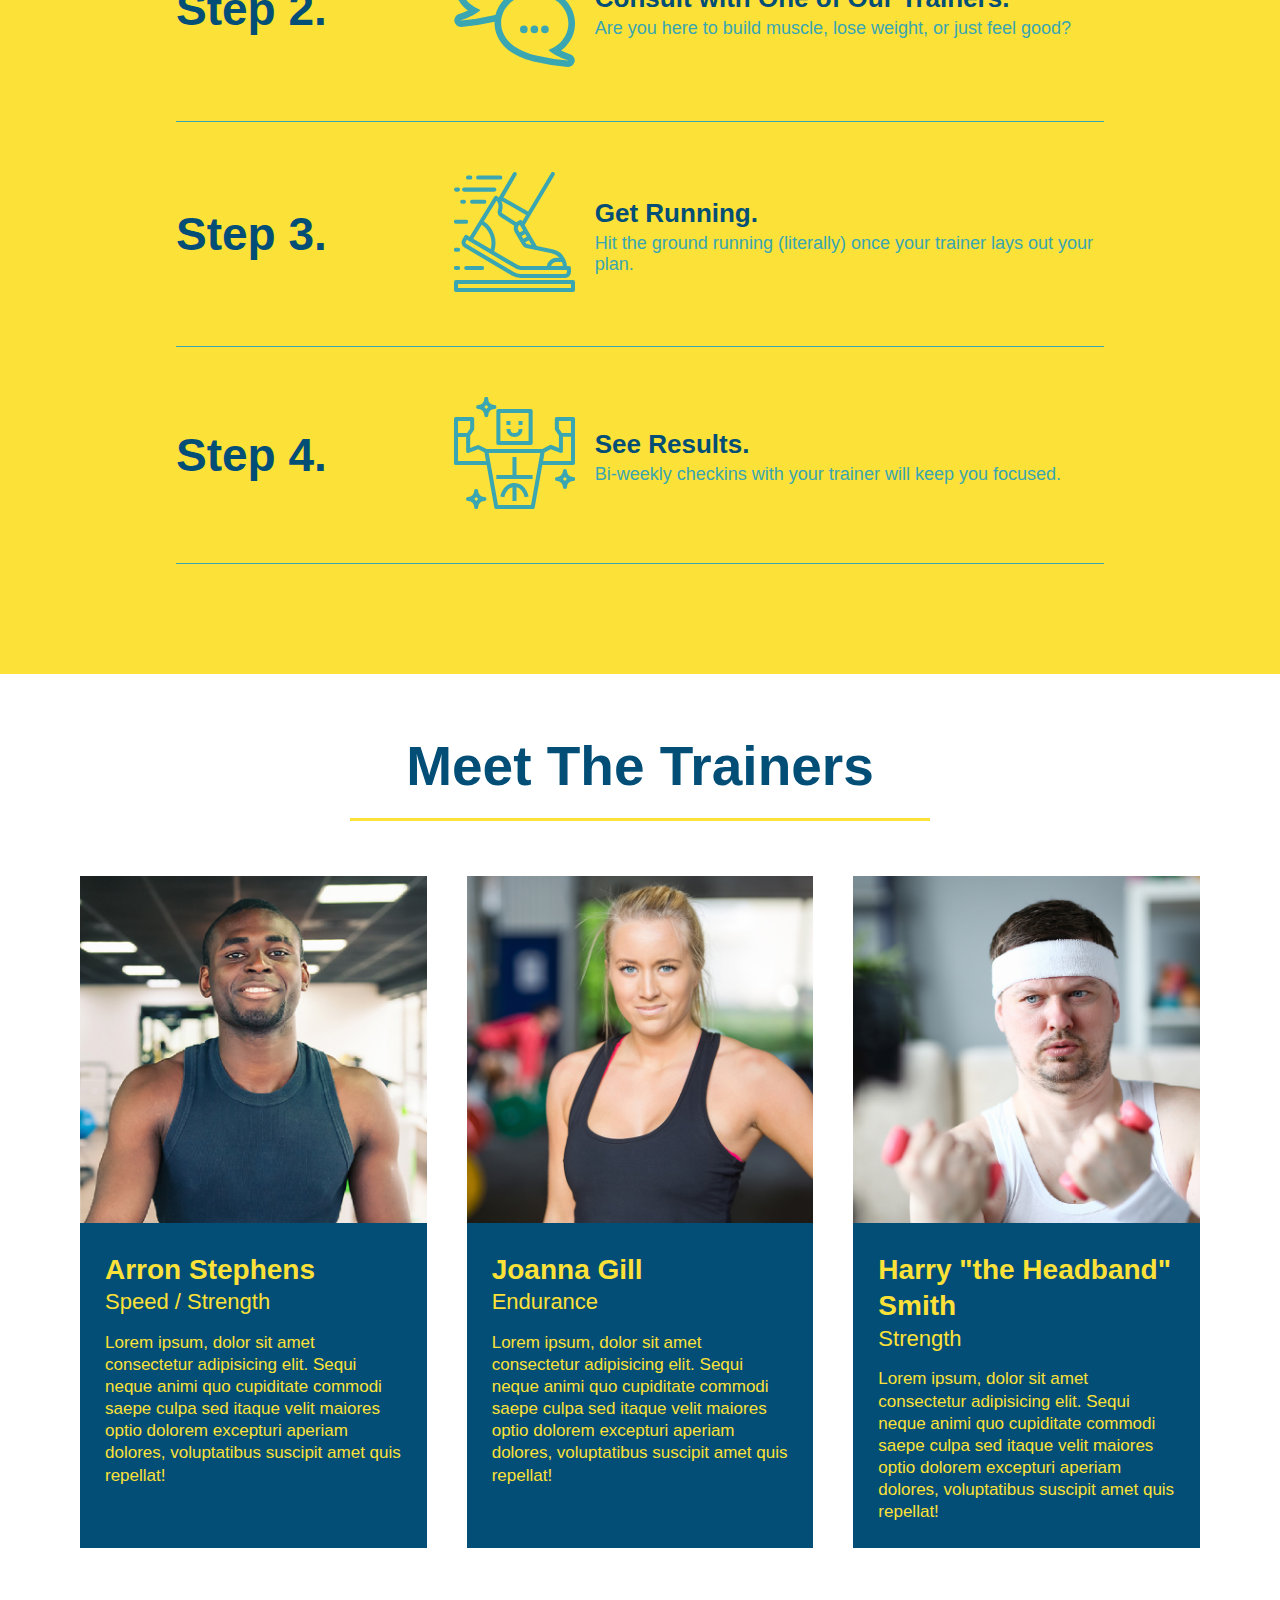
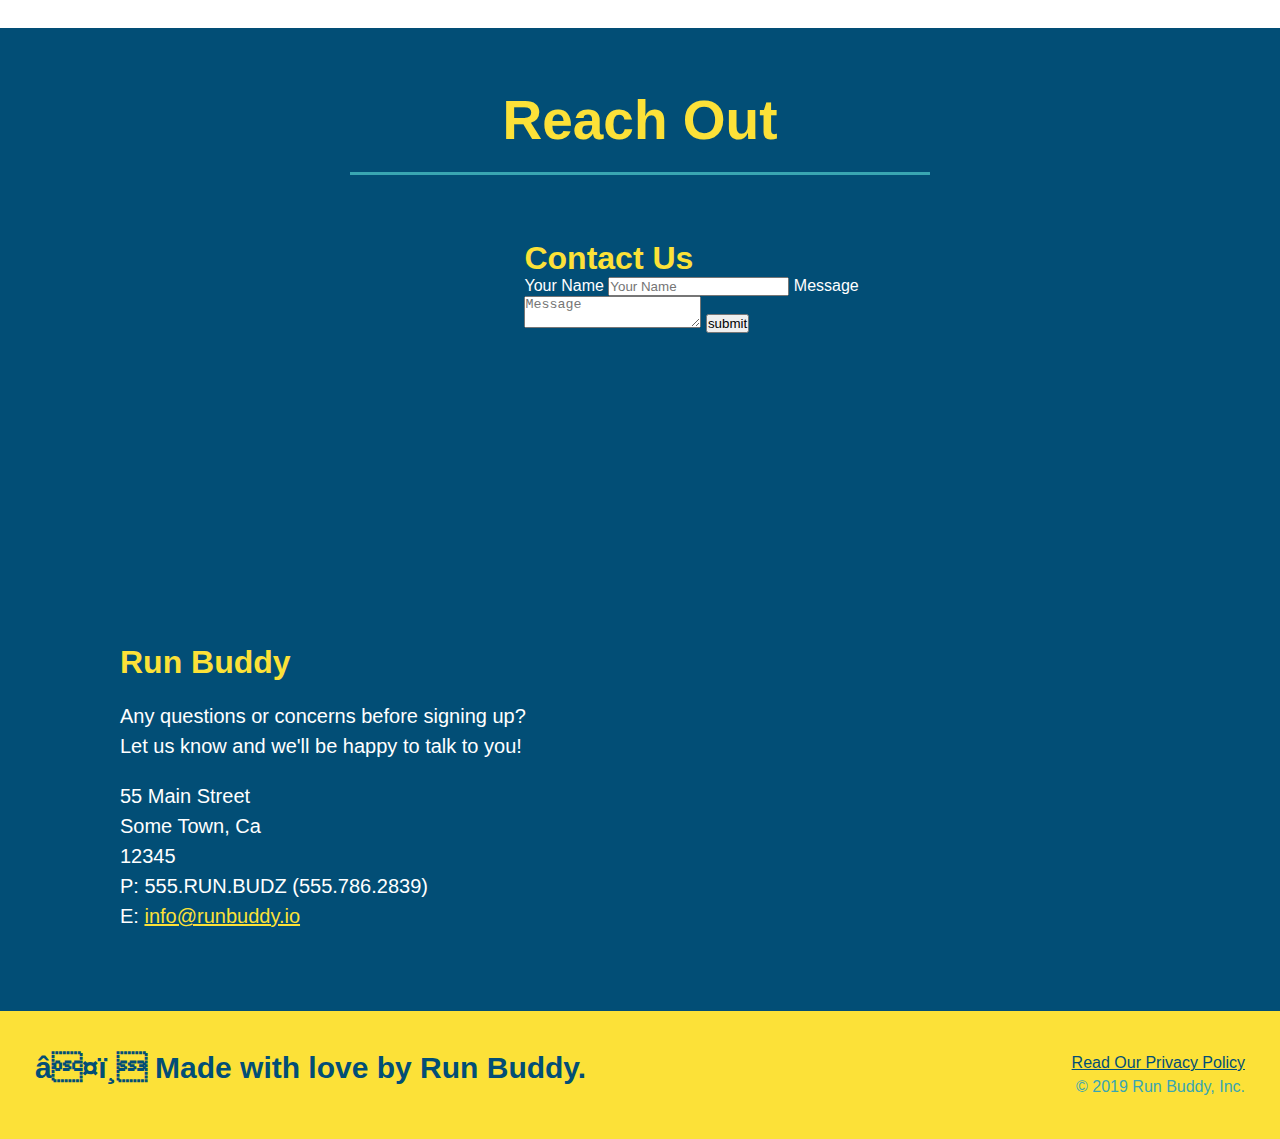
==== commit 589a7d58: "add flexbox to the trainers" ====
--- a/index.html
+++ b/index.html
@@ -154,51 +154,52 @@
         </section>
 
         <!-- "meet the trainers" section -->
-        <section id="your-trainers" class="trainers">
+        <section id="your-trainers">
             <div class="flex-row">
                 <h2 class="section-title primary-border">
                     Meet The Trainers
                 </h2>
             </div>
 
-            <!-- first trainer bio-->
-            <article class="trainer">
-                <img src="./assets/images/trainer-1.jpg" alt="Arron Stephens in his workout clothes, ready to pump iron" />
-                <div class="trainer-bio text-left">
-                    <h3>Arron Stephens</h3>
-                    <h4>Speed / Strength</h4>
-                    <p>
-                        Lorem ipsum, dolor sit amet consectetur adipisicing elit. Sequi neque animi quo cupiditate commodi saepe culpa sed
-                        itaque velit maiores optio dolorem excepturi aperiam dolores, voluptatibus suscipit amet quis repellat!
-                    </p>
-                </div>
-            </article>
-
-            <!-- second trainer bio-->
-            <article class="trainer">
-                <div class="trainer-bio text-right">
-                    <h3>Joanna Gill</h3>
-                    <h4>Endurance</h4>
-                    <p>
-                        Lorem ipsum, dolor sit amet consectetur adipisicing elit. Sequi neque animi quo cupiditate commodi saepe culpa sed
-                        itaque velit maiores optio dolorem excepturi aperiam dolores, voluptatibus suscipit amet quis repellat!
-                    </p>
-                </div>
-                <img src="./assets/images/trainer-2.jpg" alt="Joanna Gill cooling off after a workout" />
-            </article>
-
-            <!-- third trainer bio-->
-            <article class="trainer">
-                <img src="assets/images/trainer-3.jpg" alt="Harry Smith wearing a headband and lifting comically small pink weights" />
-                <div class="trainer-bio text-left">
-                    <h3>Harry "the Headband" Smith</h3>
-                    <h4>Strength</h4>
-                    <p>
-                        Lorem ipsum, dolor sit amet consectetur adipisicing elit. Sequi neque animi quo cupiditate commodi saepe culpa sed
-                        itaque velit maiores optio dolorem excepturi aperiam dolores, voluptatibus suscipit amet quis repellat!
-                    </p>
-                </div>
-            </article>
+            <!-- trainers section start-->
+            <div class="trainers">
+                <!-- first trainer bio-->
+                <article class="trainer">
+                    <img src="./assets/images/trainer-1.jpg" alt="Arron Stephens in his workout clothes, ready to pump iron" />
+                    <div class="trainer-bio">
+                        <h3 class="trainer-name">Arron Stephens</h3>
+                        <h4 class="trainer-role">Speed / Strength</h4>
+                        <p>
+                            Lorem ipsum, dolor sit amet consectetur adipisicing elit. Sequi neque animi quo cupiditate commodi saepe culpa sed
+                            itaque velit maiores optio dolorem excepturi aperiam dolores, voluptatibus suscipit amet quis repellat!
+                        </p>
+                    </div>
+                </article>
+                <!-- second trainer bio-->
+                <article class="trainer">
+                    <img src="./assets/images/trainer-2.jpg" alt="Joanna Gill cooling off after a workout" />
+                    <div class="trainer-bio">
+                        <h3 class="trainer-name">Joanna Gill</h3>
+                        <h4 class="trainer-role">Endurance</h4>
+                        <p>
+                            Lorem ipsum, dolor sit amet consectetur adipisicing elit. Sequi neque animi quo cupiditate commodi saepe culpa sed
+                            itaque velit maiores optio dolorem excepturi aperiam dolores, voluptatibus suscipit amet quis repellat!
+                        </p>
+                    </div>
+                </article>
+                <!-- third trainer bio-->
+                <article class="trainer">
+                    <img src="assets/images/trainer-3.jpg" alt="Harry Smith wearing a headband and lifting comically small pink weights" />
+                    <div class="trainer-bio">
+                        <h3 class="trainer-name">Harry "the Headband" Smith</h3>
+                        <h4 class="trainer-role">Strength</h4>
+                        <p>
+                            Lorem ipsum, dolor sit amet consectetur adipisicing elit. Sequi neque animi quo cupiditate commodi saepe culpa sed
+                            itaque velit maiores optio dolorem excepturi aperiam dolores, voluptatibus suscipit amet quis repellat!
+                        </p>
+                    </div>
+                </article>
+            </div>
         </section>
 
         <!-- "reach out" section-->
--- a/assets/css/style.css
+++ b/assets/css/style.css
@@ -209,42 +209,45 @@
     justify-content: space-between;
 }
 .trainers {
-}
-
+    width: 100%;
+    margin: 0 auto;
+    display: flex;
+    flex-wrap: wrap;
+    justify-content: space-around;
+}
 .trainer {
-    overflow: auto;
-    width: 900px;
-    margin: 0 auto 30px auto;
+    flex: 1;
+    margin: 20px;
     background: #024e76;
     color: #fce138;
 }
 .trainer img {
-    width: 35%;
-    float: left;
+    width: 100%;
 }
 .trainer-bio {
-    padding: 35px;
-    float: left;
-    width: 65%;
-}
+    padding: 25px;
+    line-height: 1.3;
+}
+
+/*to be removed start*/
 .text-left {
     text-align: left;
 }
 .text-right {
     text-align: right;
 }
+/*to be removed end*/
+
 .trainer-bio h3 {
-    font-size: 32px;
-    margin-bottom: 8px;
+    font-size: 28px;
 }
 .trainer-bio h4 {
     font-weight: lighter;
-    font-size: 26px;
-    margin-bottom: 25px;
+    font-size: 22px;
+    margin-bottom: 15px;
 }
 .trainer-bio p {
     font-size: 17px;
-    line-height: 1.3;
 }
 
 /* REACH OUT STYLES START */
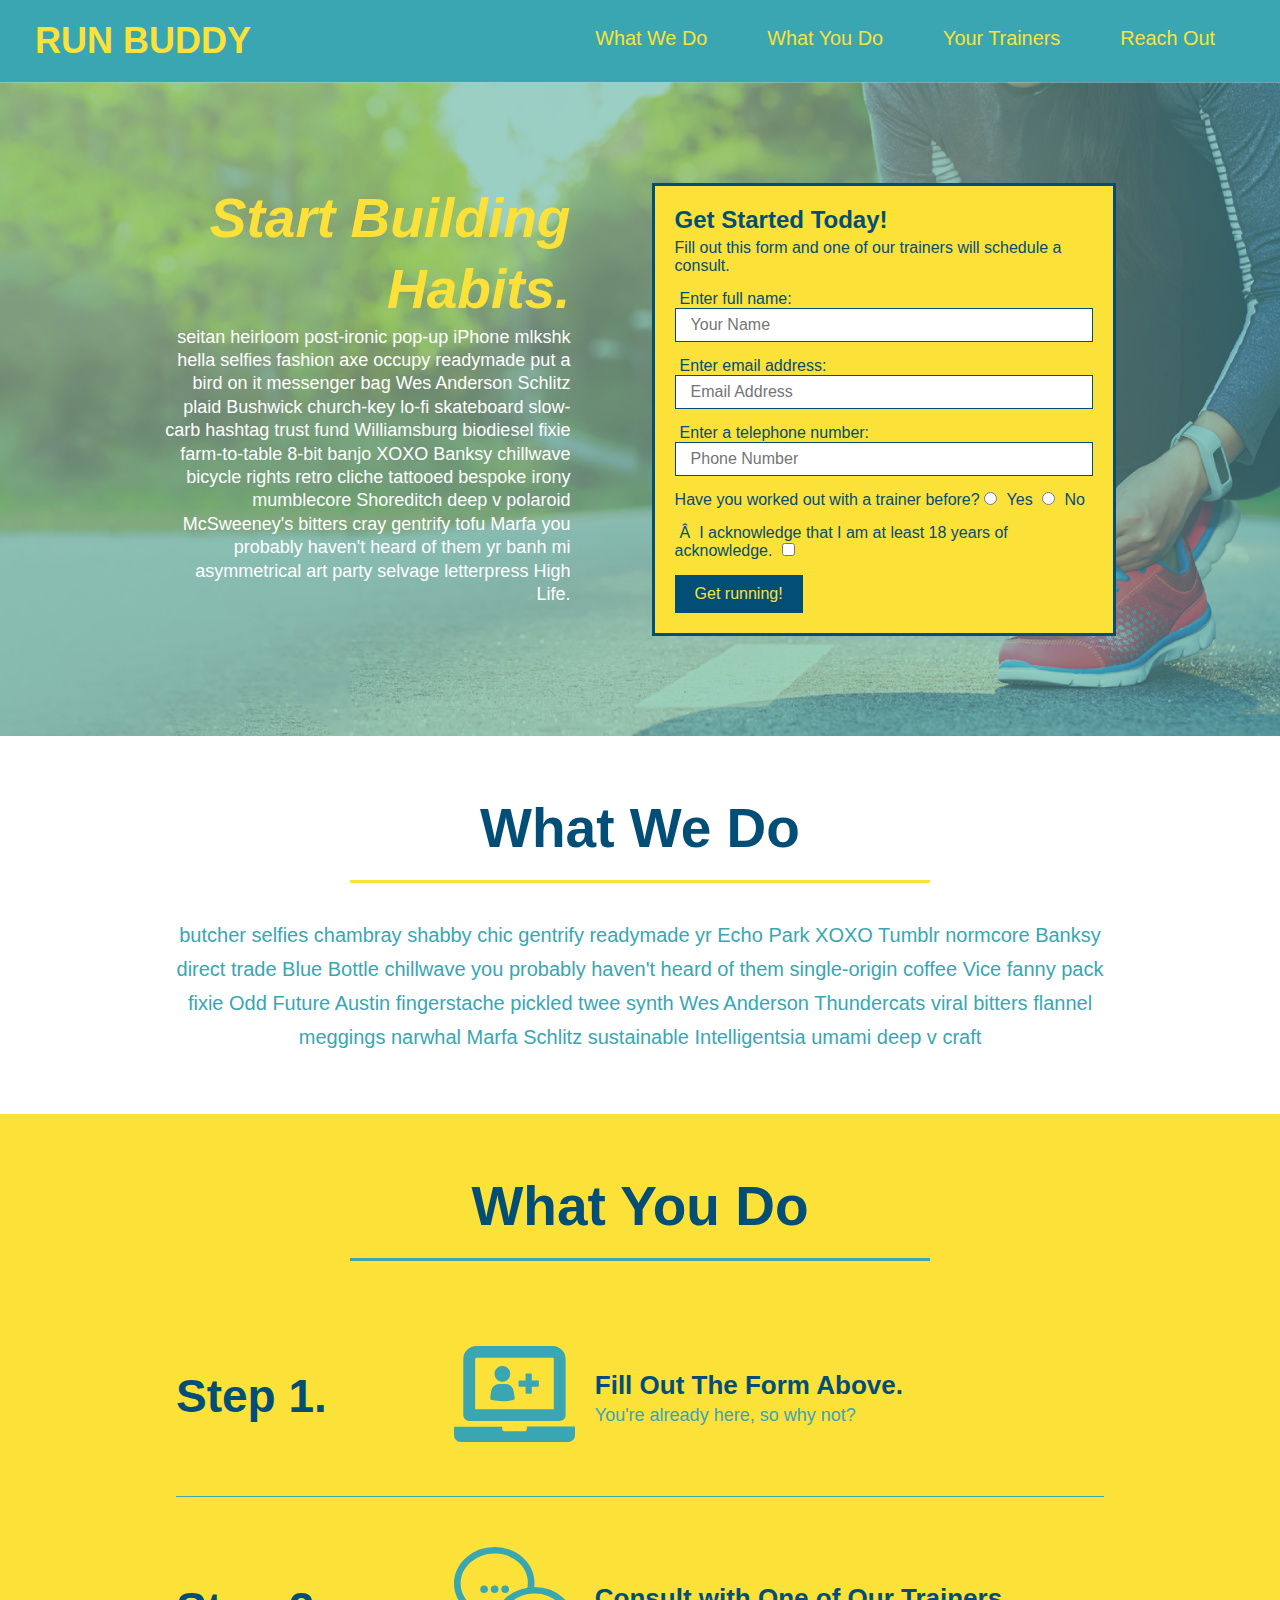
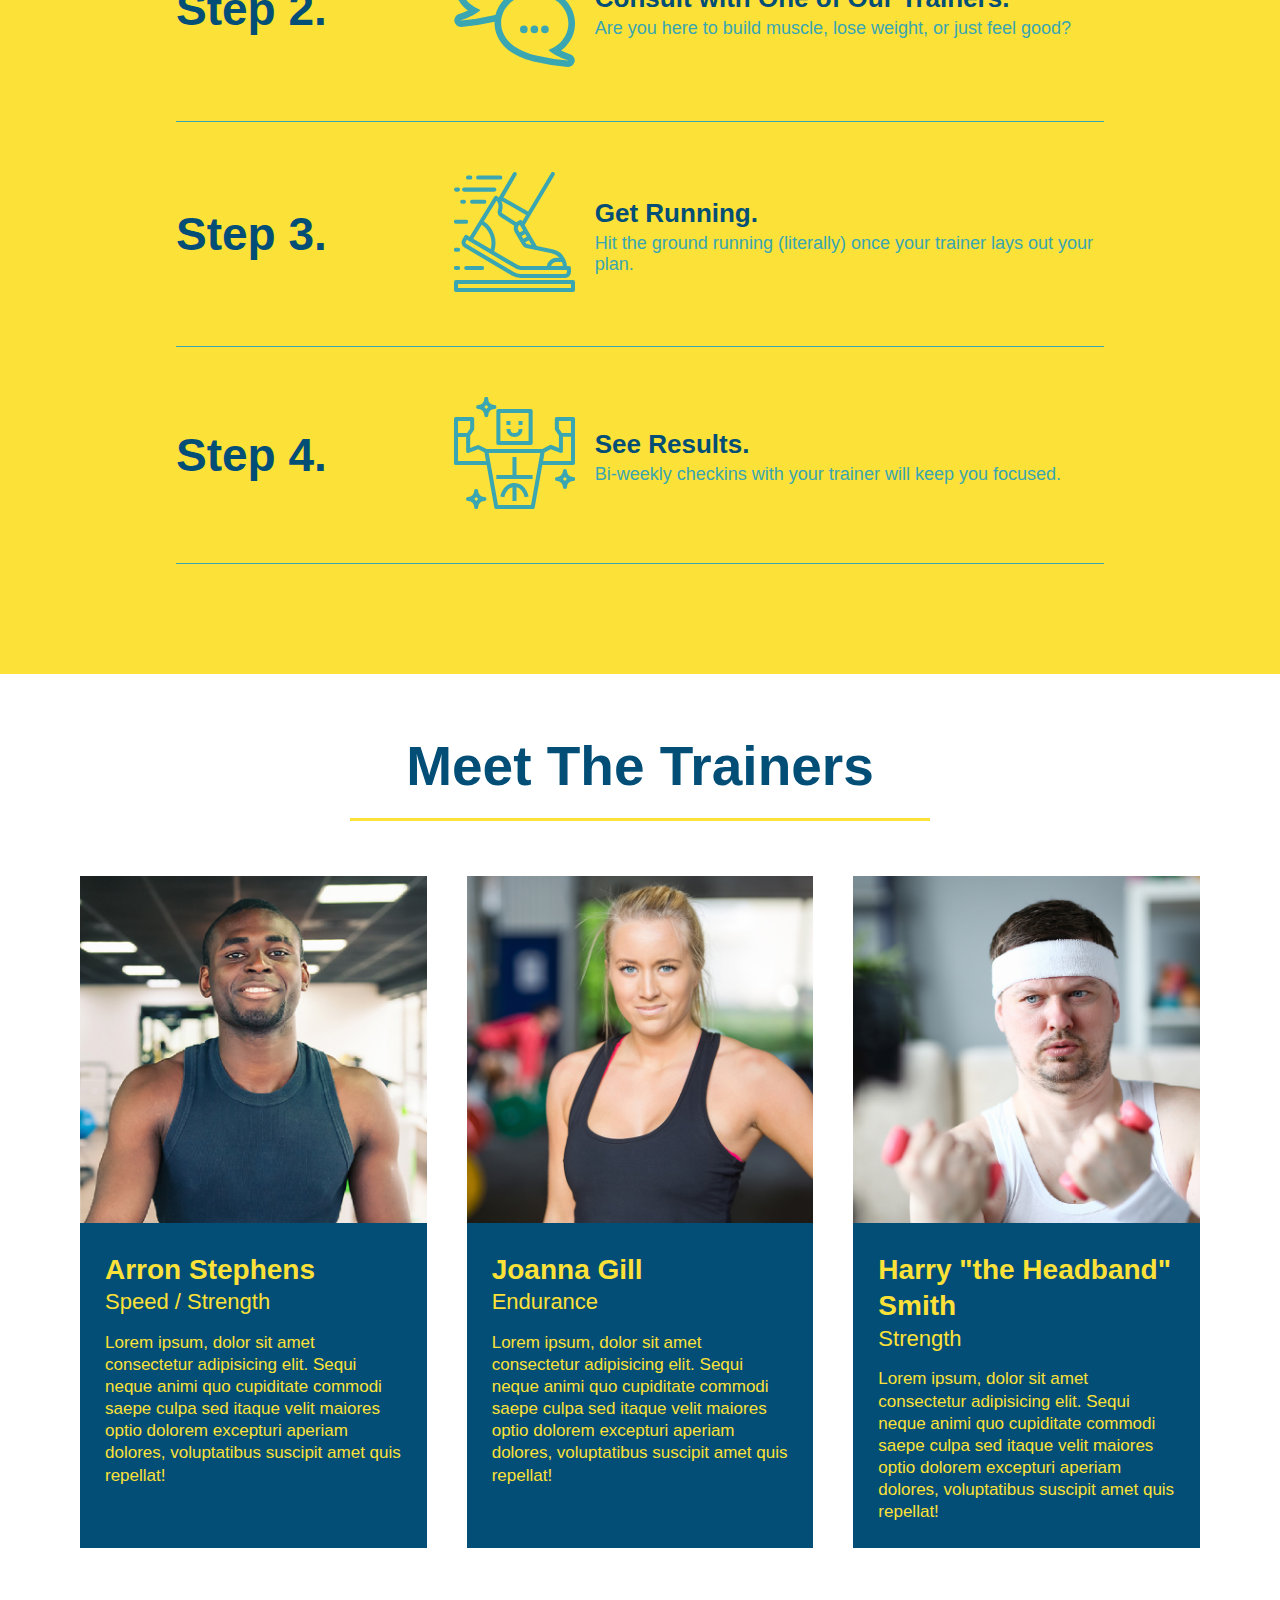
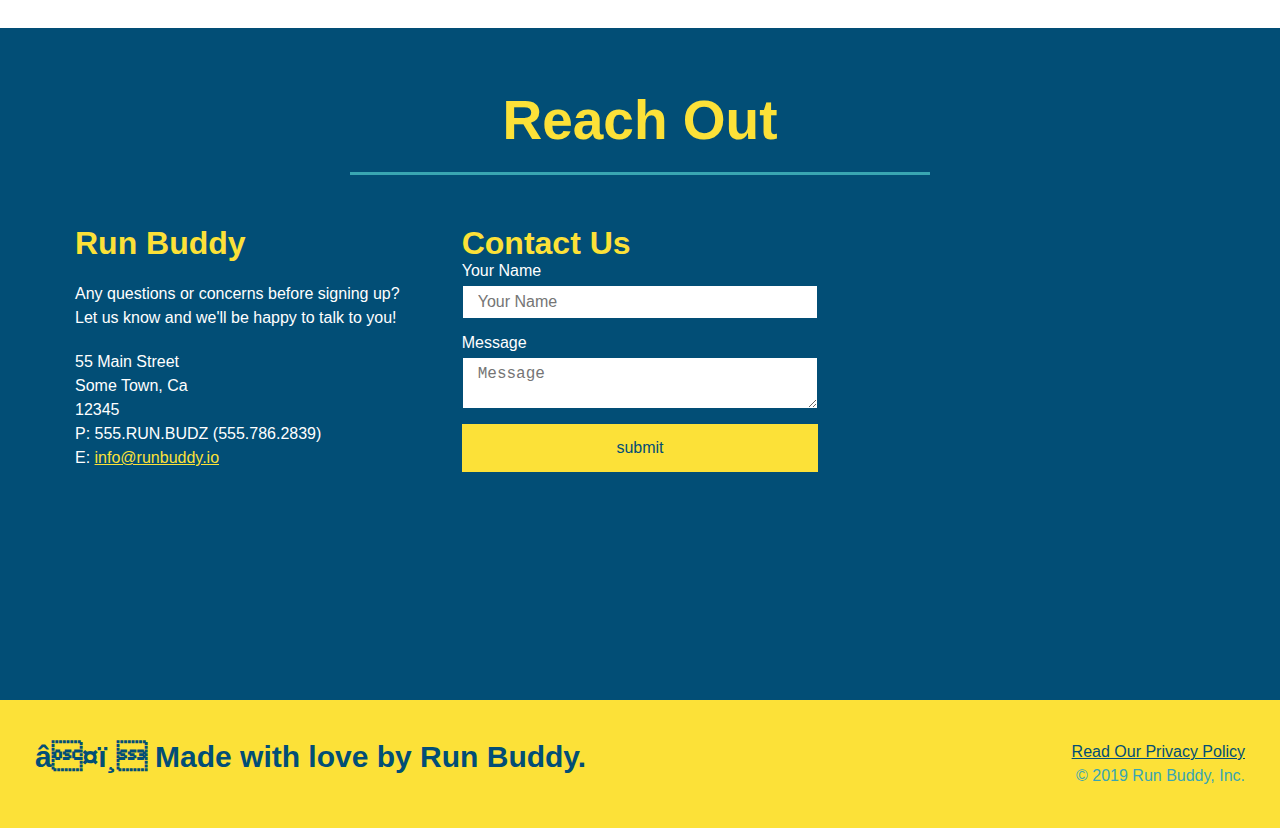
==== commit 107322f9: "add flexbox to the Reach Out" ====
--- a/index.html
+++ b/index.html
@@ -209,24 +209,8 @@
                 Reach Out
                 </h2>
             </div>
+            
             <div class="contact-info">
-                <iframe src="https://www.google.com/maps/embed?pb=!1m18!1m12!1m3!1d3175.2880050964623!2d-121.82287568445736!3d37.264597049119374!2m3!1f0!2f0!3f0!3m2!1i1024!2i768!4f13.1!3m3!1m2!1s0x808e3202978e039d%3A0xadaded468c764b02!2sEdenvale%20Gardens%20Regional%20Park!5e0!3m2!1sen!2sus!4v1632954777646!5m2!1sen!2sus"  
-                style="border:0;" 
-                allowfullscreen="" 
-                loading="lazy">
-                </iframe>
-                <div class="contact-form">
-                    <h3>Contact Us</h3>
-                    <form>
-                        <label for="contact-name">Your Name</label>
-                        <input type="text" id="contact-name" placeholder="Your Name" />
-
-                        <label for="contact-message">Message</label>
-                        <textarea id="contact-message" placeholder="Message"></textarea>
-
-                        <button type="submit">submit</button>
-                    </form>
-                </div>
                 <div>
                     <h3>Run Buddy</h3>
                     <p>Any questions or concerns before signing up?
@@ -241,6 +225,25 @@
                         E: <a href="="mailto:info@runbuddy.io>info@runbuddy.io</a>
                     </address>
                 </div>
+
+                <div class="contact-form">
+                    <h3>Contact Us</h3>
+                    <form>
+                        <label for="contact-name">Your Name</label>
+                        <input type="text" id="contact-name" placeholder="Your Name" />
+
+                        <label for="contact-message">Message</label>
+                        <textarea id="contact-message" placeholder="Message"></textarea>
+
+                        <button type="submit">submit</button>
+                    </form>
+                </div>
+
+                <iframe src="https://www.google.com/maps/embed?pb=!1m18!1m12!1m3!1d3175.2880050964623!2d-121.82287568445736!3d37.264597049119374!2m3!1f0!2f0!3f0!3m2!1i1024!2i768!4f13.1!3m3!1m2!1s0x808e3202978e039d%3A0xadaded468c764b02!2sEdenvale%20Gardens%20Regional%20Park!5e0!3m2!1sen!2sus!4v1632954777646!5m2!1sen!2sus"  
+                    style="border:0;" 
+                    allowfullscreen="" 
+                    loading="lazy">
+                </iframe>    
             </div>
         </section>
 
--- a/assets/css/style.css
+++ b/assets/css/style.css
@@ -228,16 +228,6 @@
     padding: 25px;
     line-height: 1.3;
 }
-
-/*to be removed start*/
-.text-left {
-    text-align: left;
-}
-.text-right {
-    text-align: right;
-}
-/*to be removed end*/
-
 .trainer-bio h3 {
     font-size: 28px;
 }
@@ -257,16 +247,19 @@
 .contact h2 {
     color: #fce138;
 }
+.contact-info {
+    display: flex;
+    justify-content: space-around;
+    flex-wrap: wrap;
+}
+.contact-info > * {
+    flex: 1;
+    margin: 15px;
+}
 .contact-info iframe {
-    width: 400px;
     height: 400px;
 }
 .contact-info div {
-    width: 410px;
-    display: inline-block;
-    vertical-align: top;
-    text-align: left;
-    margin: 30px 0 0 60px;
     color: white;
 }
 .contact-info h3 {
@@ -276,12 +269,31 @@
 .contact-info p, .contact-info address {
     margin: 20px 0;
     line-height: 1.5;
-    font-size: 20px;
+    font-size: 16px;
     font-style: normal;
 }
 .contact-info a {
     color:#fce138;
 }
+.contact-form input, .contact-form textarea {
+    border: 1px solid #024e76;
+    display: block;
+    padding: 7px 15px;
+    font-size: 16px;
+    color: #024e76;
+    width: 100%;
+    margin-bottom: 15px;
+    margin-top: 5px;
+}
+.contact-form button {
+    width: 100%;
+    border: none;
+    background: #fce138;
+    color: #024e76;
+    text-align: center;
+    padding: 15px 0;
+    font-size: 16px;
+}
 /*REACH OUT STYLE END */
 
 .flex-row {
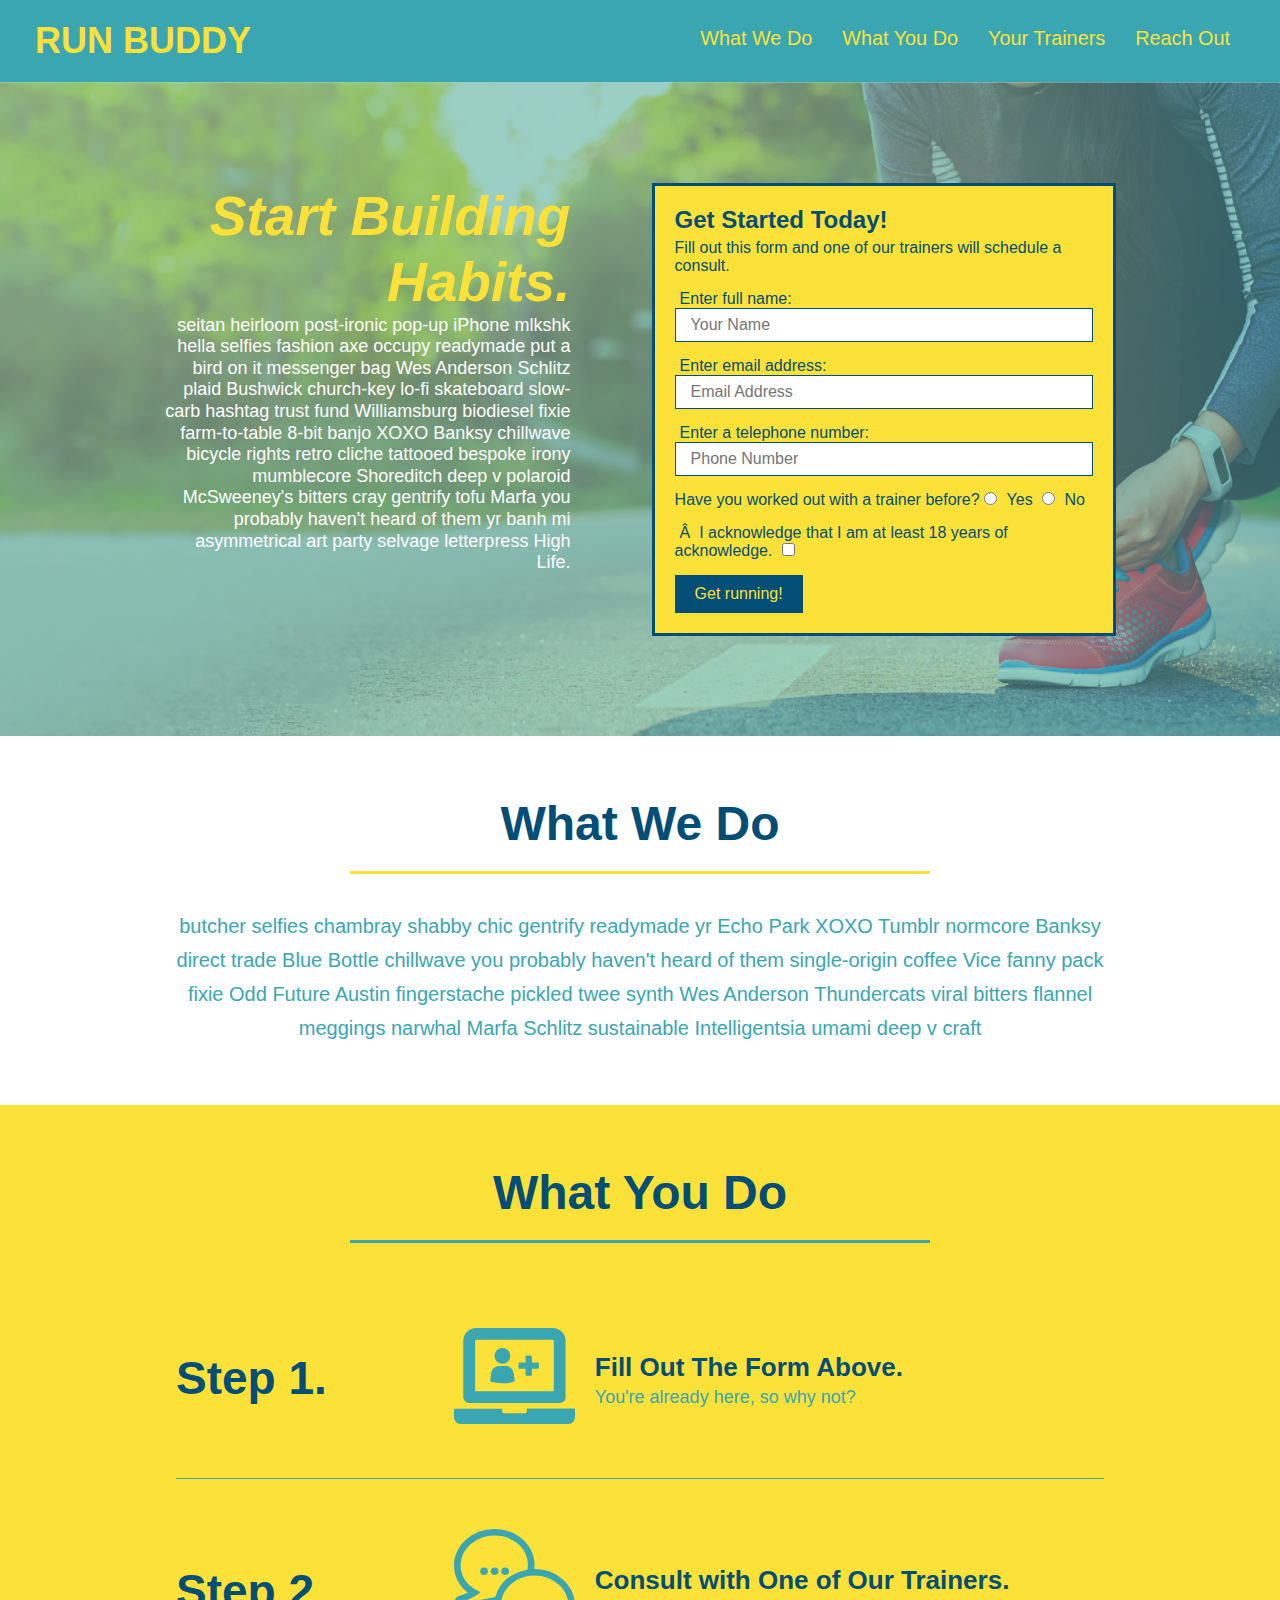
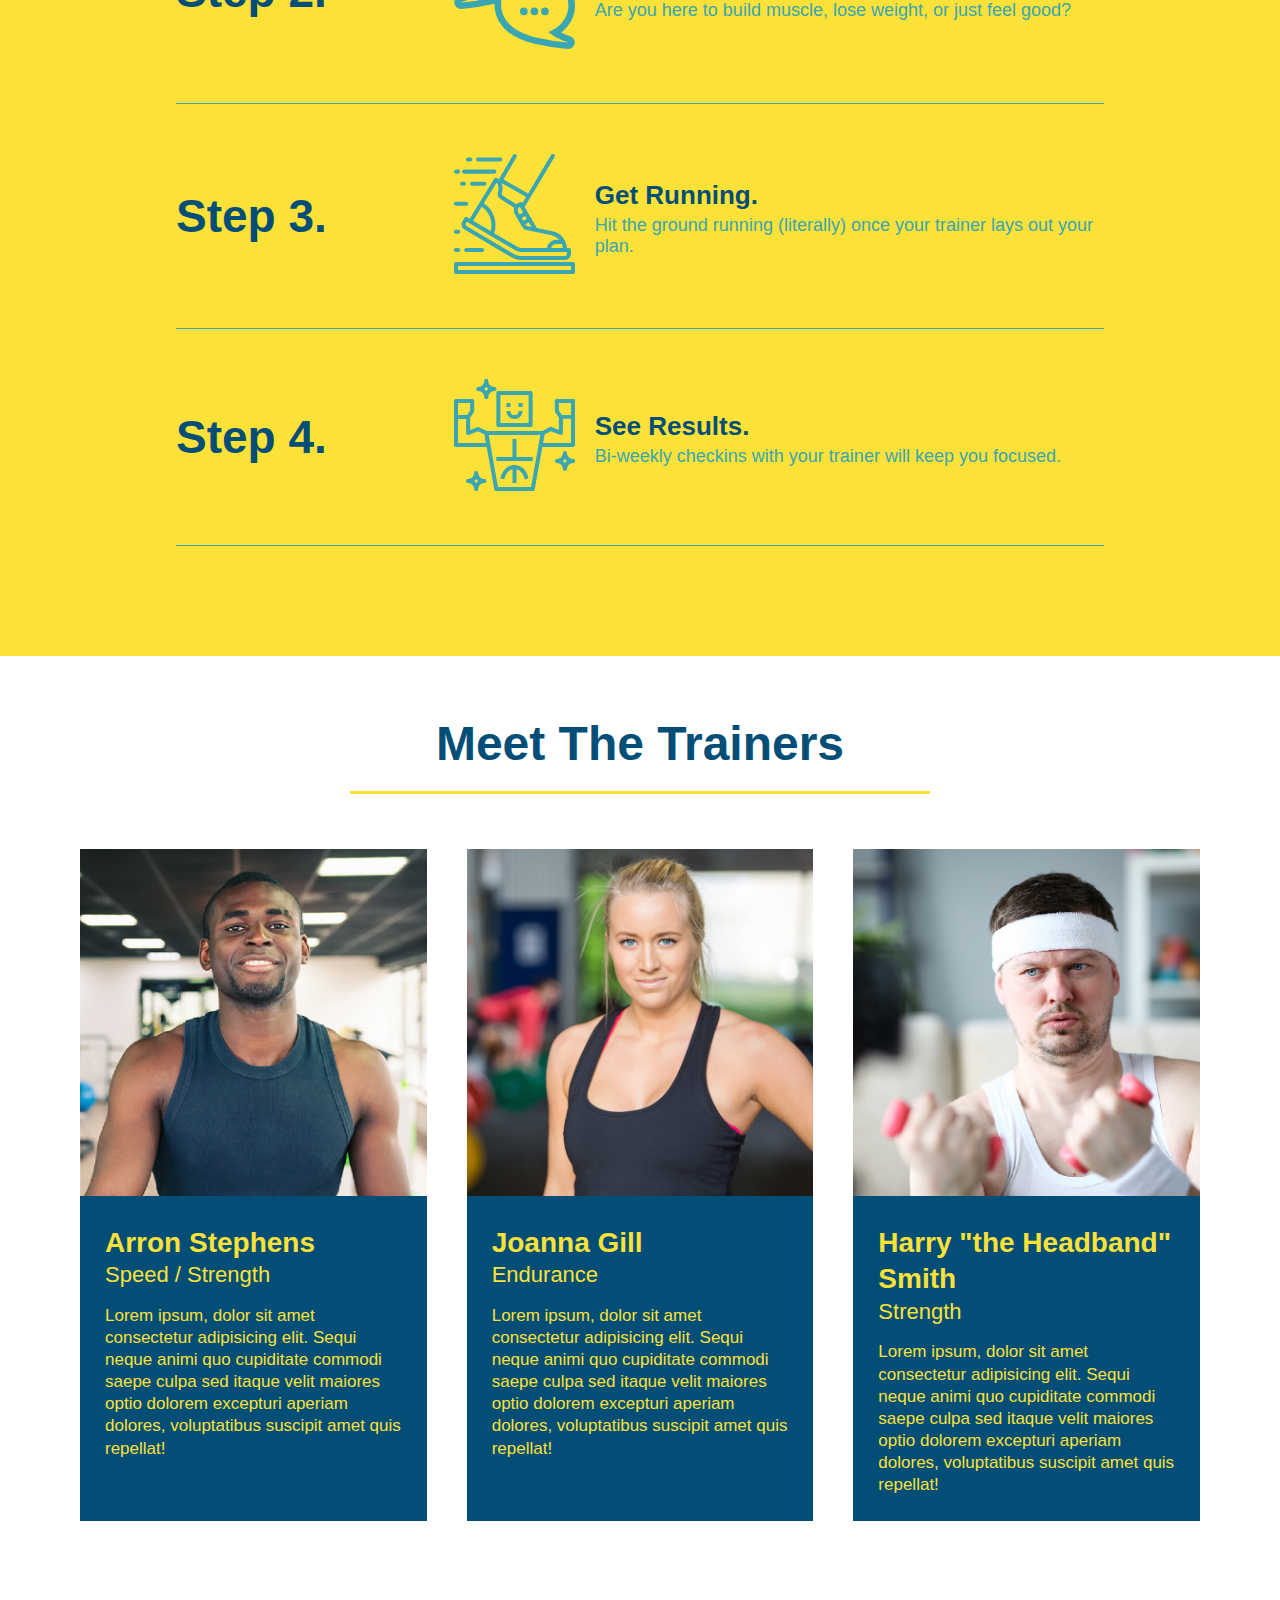
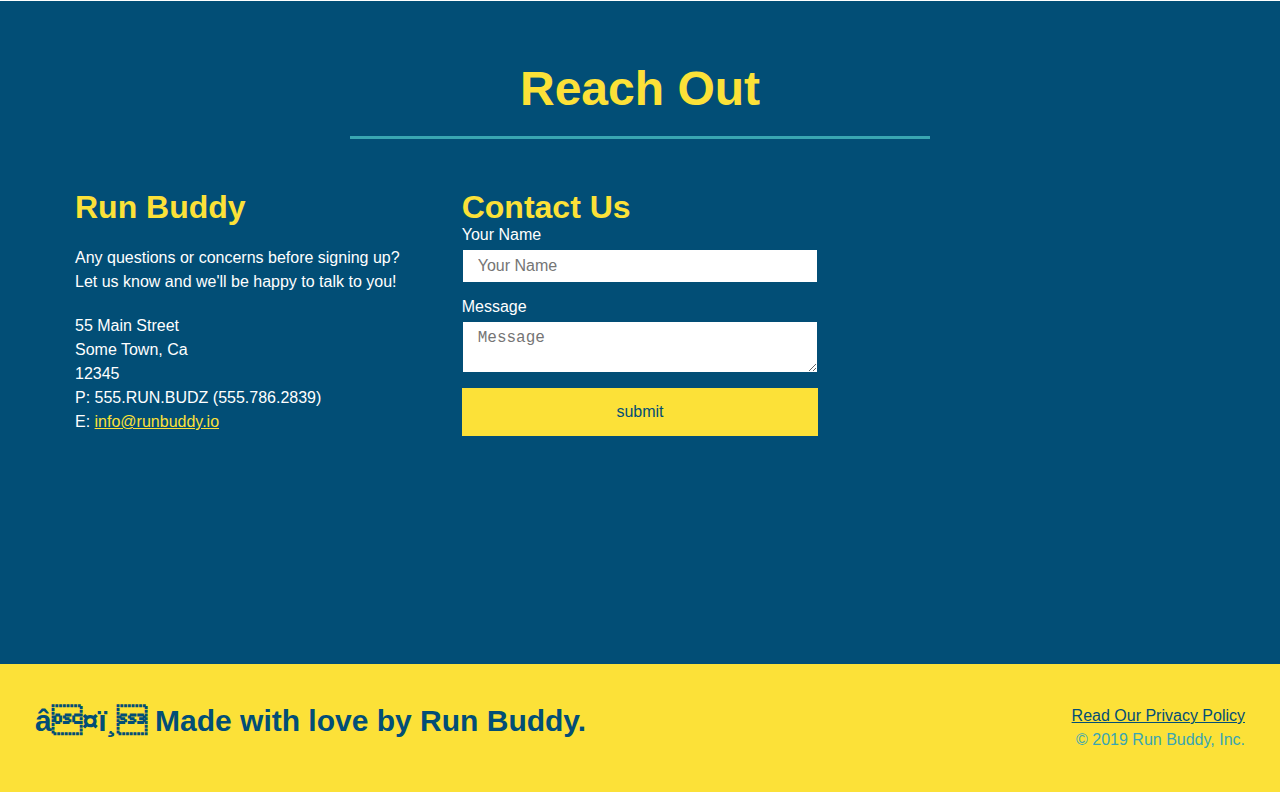
==== commit 75efc545: "lecture sample media query" ====
--- a/index.html
+++ b/index.html
@@ -2,6 +2,7 @@
 <html lang="en">
     <head>
         <meta charset="uft-8" />
+        <meta name="viewport" content="width=device-width, initial-scale=1.0" />
         <title>Run Buddy</title>
         <link rel="stylesheet" href="./assets/css/style.css"/>
     </head>
--- a/assets/css/style.css
+++ b/assets/css/style.css
@@ -39,7 +39,7 @@
     list-style: none;
 } 
 header nav ul li a {
-    margin: 0 30px;
+    padding: 10px 15px;
     font-weight: lighter;
     font-size: 1.55vw;
 }
@@ -78,6 +78,7 @@
     background-image: url("../images/hero-bg.jpeg");
     background-size: cover;
     background-position: center;
+    align-items: flex-start;
 }
 .hero-cta {
     width: 35%;
@@ -85,7 +86,7 @@
     margin: 3.5%;
     color: #fff;
     font-size: 18px;
-    line-height: 1.3;
+    line-height: 1.2;
 }
 .hero-cta h2 {
     font-style: italic;
@@ -155,7 +156,7 @@
     text-align: center;
     margin: 0 auto 35px auto;
     width: 50%;
-    font-size: 55px;
+    font-size: 48px;
     color: #024e76;
     border-bottom: 3px solid;
 }
@@ -298,4 +299,9 @@
 
 .flex-row {
     display: flex;
-}+}
+
+/* MEDIA QUERY FOR SMALLER DESKTOP SCREENS AND SMALLER */
+@media screen and (max-width: 980px) {
+
+  }
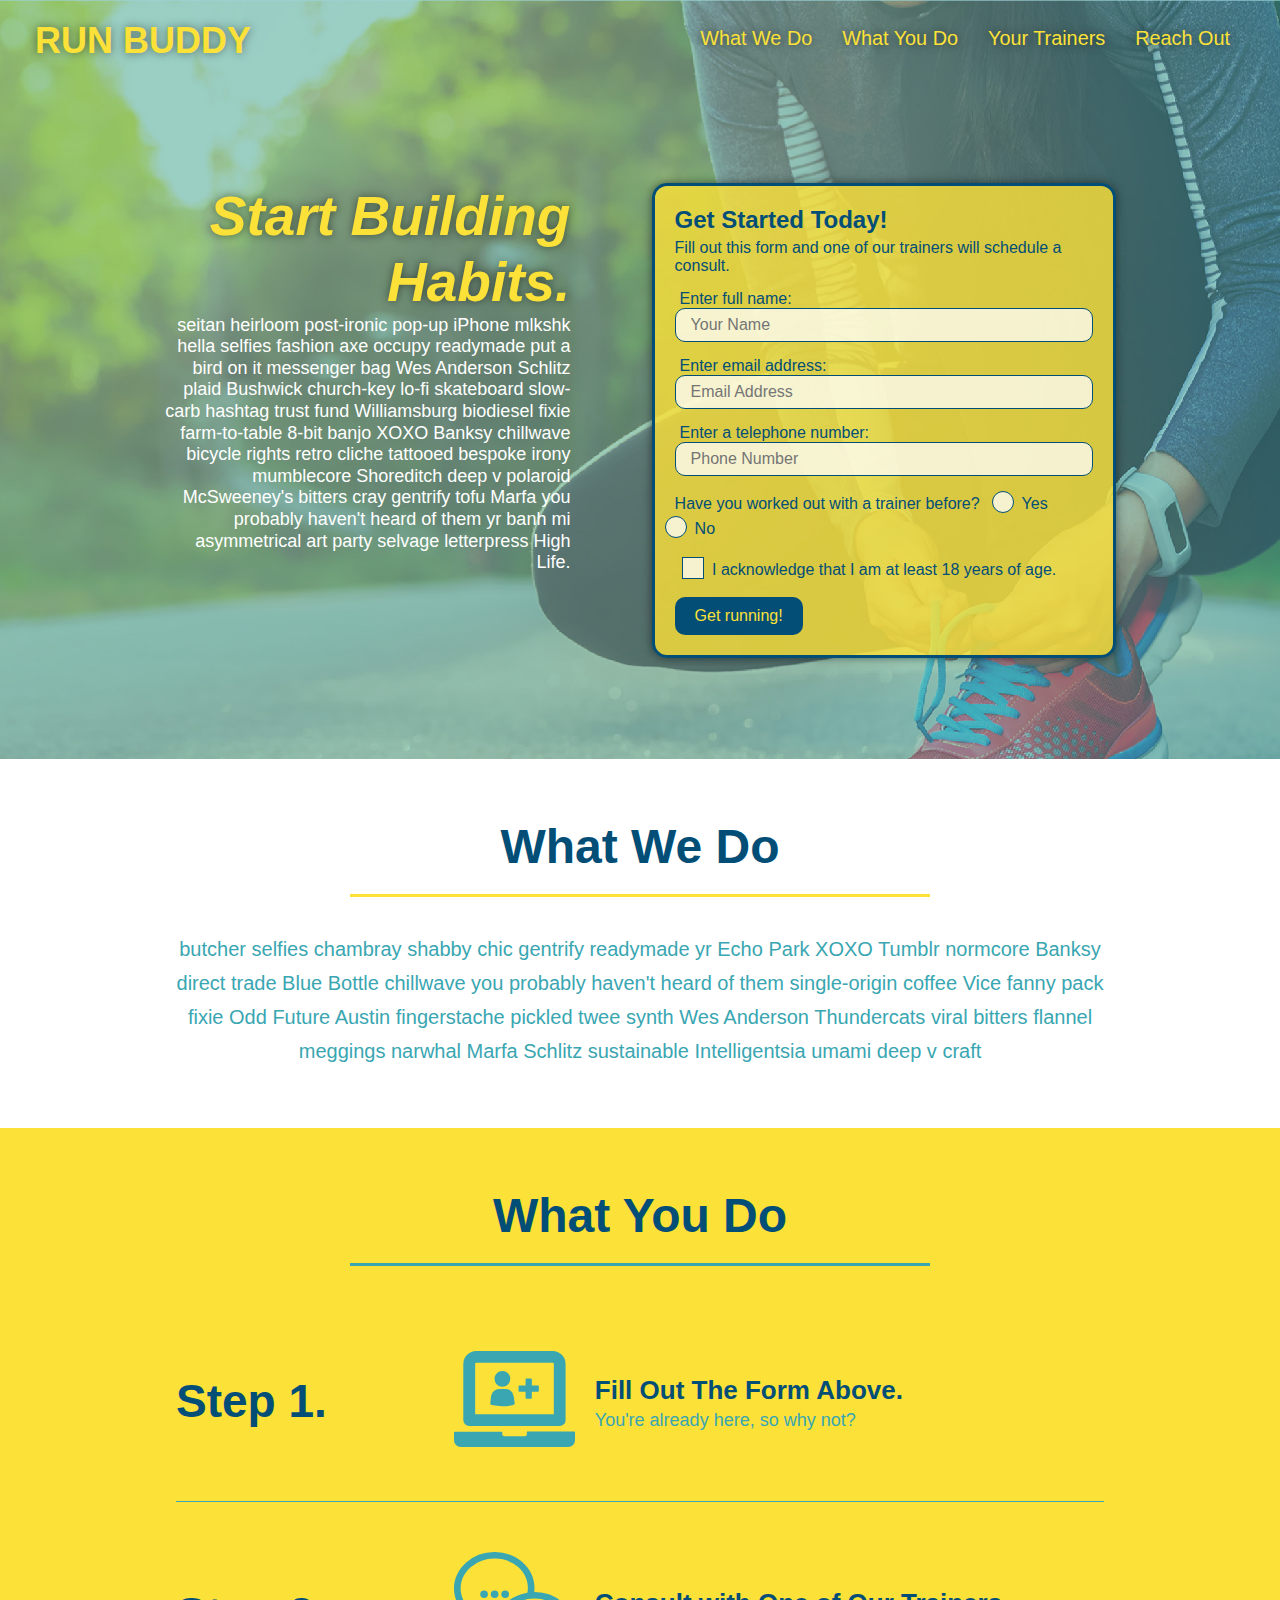
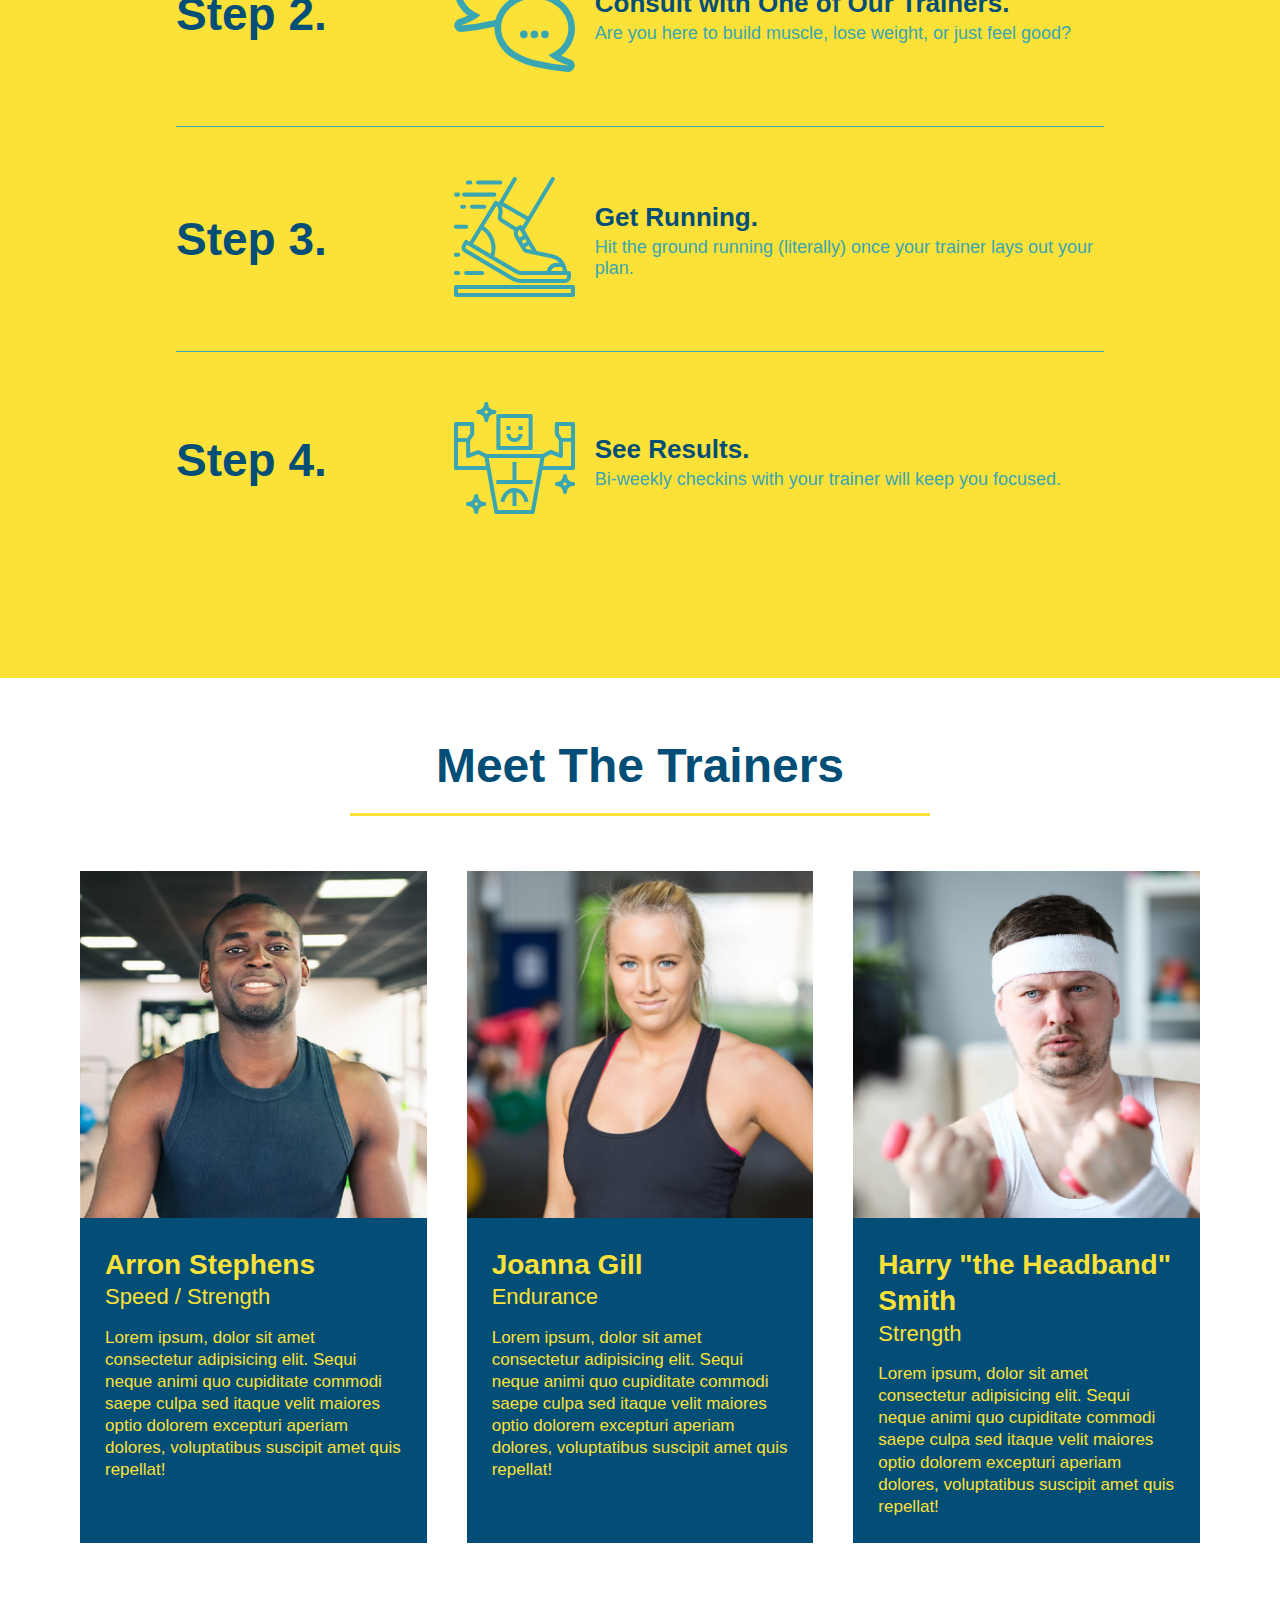
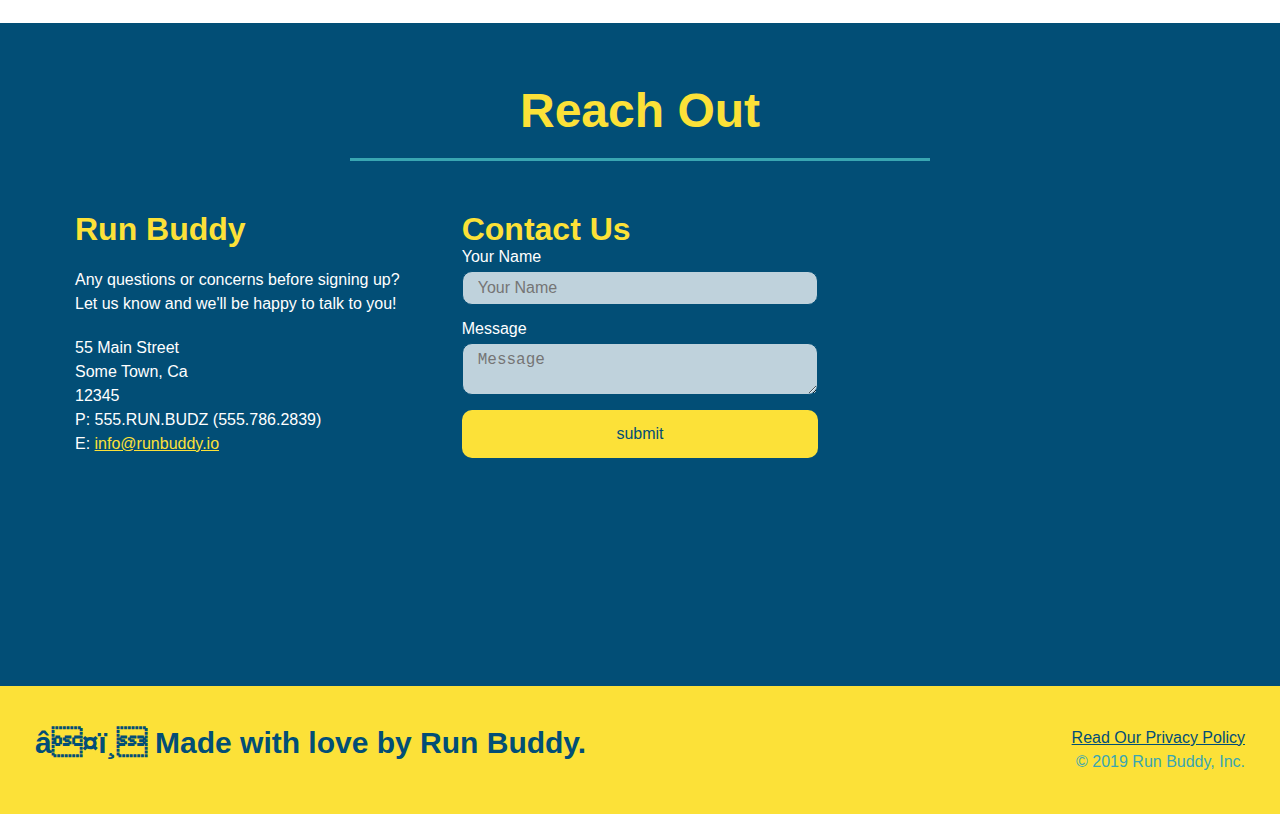
==== commit 037dc27b: "final css touches" ====
--- a/index.html
+++ b/index.html
@@ -57,18 +57,21 @@
 
                     <p>
                         Have you worked out with a trainer before?
-                        <input type="radio" name="trainer-confirm" id="trainer-yes" />
-                        <label for="trainer-yes">Yes</label>
-                        <input type="radio" name="trainer-confirm" id="trainer-no" />
-                        <label for="trainer-no">No</label>
-                    </p>
-
-                    <p>
-                        <label for="checkbox"> 
-                            I acknowledge that I am at least 18 years of acknowledge.
-                        </label>
-                        <input type="checkbox" name="age-confirm" id="age-confirm" />
-                    </p>
+                        <span class="radio-wrapper">
+                          <input type="radio" name="trainer-confirm" id="trainer-yes" />
+                          <label for="trainer-yes">Yes</label>
+                        </span>
+                        <span class="radio-wrapper">
+                          <input type="radio" name="trainer-confirm" id="trainer-no" />
+                          <label for="trainer-no">No</label>
+                        </span>
+                      </p>
+                      <p>
+                        <span class="checkbox-wrapper">
+                          <input type="checkbox" name="age-confirm" id="checkbox" />
+                          <label for="checkbox">I acknowledge that I am at least 18 years of age.</label>
+                        </span>
+                      </p>
 
                     <button type="submit">
                         Get running!
--- a/assets/css/style.css
+++ b/assets/css/style.css
@@ -1,32 +1,48 @@
+:root {
+    --primary-color: #fce138;
+    --secondary-color: #024e76;
+    --tertiary-color: #39a6b2;
+  }
+  
 * {
+    box-sizing: border-box;
     margin: 0;
     padding: 0;
-    box-sizing: border-box;
 }
   
 body {
     /* more on this crazy alphanumerical value in a minute! */
-    color: #39a6b2;
+    color: var(--tertiary-color);
     font-family: Helvetica, Arial, sans-serif;
 }
   
-/* apply styles to <header> */
+/* HEADER / NAV BAR STYLES START */
 header {
+    padding: 20px 35px;
+    background-color: var(--tertiary-color);
     display: flex;
     flex-wrap: wrap;
     justify-content: space-between;
-    padding: 20px 35px;
-    background-color: #39a6b2;
+    position: --webkit-sticky;
+    position: sticky;
+    top: 0;
+    background-image: url("../images/hero-bg.jpeg");
+    background-size: cover;
+    background-position: center;
+    background-attachment: fixed;
+    background-position: 80%;
+    z-index: 9999;
 }
 header h1 {
     font-weight: bold;
     font-size: 36px;
-    color: #fce138;
+    color: var(--primary-color);
     margin: 0;
+    text-shadow: 0 0 10px rgba(0, 0, 0, 0.5);
 }
 header a {
     text-decoration: none;
-    color: #fce138;
+    color: var(--primary-color);
 } 
 header nav {
     margin: 7px 0;
@@ -42,19 +58,27 @@
     padding: 10px 15px;
     font-weight: lighter;
     font-size: 1.55vw;
-}
+    text-shadow: 0 0 10px rgba(0, 0, 0, 0.5);
+}
+header nav ul li a:hover {
+    background: var(--primary-color);
+    color: var(--secondary-color);
+    border-radius: 15px;
+    text-shadow: none;
+}
+/* HEADER / NAV BAR STYLES END */
   
 /* Apply styles to footer */
 footer {
-    display: flex;
-    justify-content: space-between;
-    flex-wrap: wrap;
-    background: #fce138;
+    background: var(--primary-color);
     width: 100%;
     padding: 40px 35px;
+    display: flex;
+    justify-content: space-between;
+    flex-wrap: wrap;
 }
 footer h2 {
-    color: #024e76;
+    color: var(--secondary-color);
     font-size: 30px;
     margin: 0;
 }
@@ -63,21 +87,24 @@
     text-align: right;
 }
 footer a {
-    color: #024e76;
-}
-
+    color: var(--secondary-color);
+}
+
+/* STYLE ALL SECTION TAGS */
 section {
     padding: 60px;
 }
 
 /* Hero Style Start */
 .hero {
-    display: flex;
-    justify-content: center;
-    flex-wrap: wrap;
     background-image: url("../images/hero-bg.jpeg");
     background-size: cover;
     background-position: center;
+    background-attachment: fixed;
+    background-position: 80%;
+    display: flex;
+    justify-content: center;
+    flex-wrap: wrap;
     align-items: flex-start;
 }
 .hero-cta {
@@ -91,24 +118,25 @@
 .hero-cta h2 {
     font-style: italic;
     font-size: 55px;
-    color: #fce138;
-}
-/* Hero Style End */
+    color: var(--primary-color);
+    text-shadow: 0 0 10px rgba(0, 0, 0, 0.5);
+}
 
 /* Style Hero Form Start */
 .hero-form {
-    color: #024e76;
-    background-color: #fce138;
+    color: var(--secondary-color);
+    background-color:rgba(252, 225, 56,0.8);
     padding: 20px;
-    border: solid 3px #024e76;
+    border: solid 3px var(--secondary-color);
     width: 40%;
     margin: 3.5%;
+    box-shadow: 0 0 10px rgba(0, 0, 0, 0.5);
+    border-radius: 15px;
 }
 
 .hero-form h3 {
     font-size: 24px;
     margin: 0;
-
 }
 
 .hero-form p {
@@ -116,13 +144,19 @@
 }
 
 .form-input {
-    border: 1px solid #024e76;
+    border: 1px solid var(--secondary-color);
     display: block;
     padding: 7px 15px;
     font-size: 16px;
-    color: #024e76;
+    color: var(--secondary-color);
     width: 100%;
     margin-bottom: 15px;
+    border-radius: 10px;
+    background-color: rgba(255,255,255,0.75);
+}
+.form-input:focus {
+    background-color: rgba(255,255,255, 1);
+    outline: none;
 }
 
 .hero-form label {
@@ -130,85 +164,155 @@
 }
   
 .hero-form button {
-    color: #fce138;
-    background-color: #024e76;
+    color: var(--primary-color);
+    background-color: var(--secondary-color);
     border: none;
     padding: 10px 20px;
     font-size: 16px;
+    border-radius: 10px;
+}
+.hero-form button:hover {
+    background-color: var(--tertiary-color);
+}
+
+.checkbox-wrapper input, .radio-wrapper input {
+    opacity: 0;
+}
+
+.checkbox-wrapper label, .radio-wrapper label {
+    position: relative;
+    left: 10px;
+    margin: 10px;
+    line-height: 1.6;
+}
+.checkbox-wrapper label::before, .radio-wrapper label::before {
+    content: "";
+    height: 20px;
+    width: 20px;
+    background: rgba(255, 255, 255, 0.75);  
+    border: 1px solid var(--secondary-color);  
+    position: absolute;
+    top: -4px;
+    left: -30px;
+}
+.radio-wrapper label::before {
+    border-radius: 50%;
+}
+
+.radio-wrapper label::after {
+    content: "";
+    width: 20px;
+    height: 20px;
+    border-radius: 50%;
+    background: var(--secondary-color);
+    position: absolute;
+    left: -29px;
+    top: -3px;
+    background-image: radial-gradient(circle, var(--tertiary-color), var(--secondary-color));
+}
+  
+.checkbox-wrapper label::after {
+    content: "";
+    height: 6px;
+    width: 14px;
+    border-left: 2px solid var(--secondary-color);
+    border-bottom: 2px solid var(--secondary-color);
+    position: absolute;
+    left: -26px;
+    top: 1px;
+    transform: rotate(-58deg);
+}
+
+.checkbox-wrapper input + label::after, .radio-wrapper input + label::after {
+  content: none;
+}
+.checkbox-wrapper input:checked + label::after, .radio-wrapper input:checked + label::after {
+  content: "";
 }
 /* Hero Style Form End */
 
-.intro p {
-    line-height: 1.7;
-    color: #39a6b2;
-    width: 80%;
-    font-size: 20px;
-    margin: 0 auto;
-    text-align: center;
-}
-
-.steps {
-    background: #fce138;
-}
-
+/* SECTION TITLE STYLE START */
 .section-title {
     padding-bottom: 20px;
     text-align: center;
     margin: 0 auto 35px auto;
     width: 50%;
     font-size: 48px;
-    color: #024e76;
+    color: var(--secondary-color);
     border-bottom: 3px solid;
 }
 
 .primary-border {
-    border-color: #fce138;
+    border-color: var(--primary-color);
 }
 
 .secondary-border {
-    border-color: #39a6b2;
-}
-
-.step h3 {
-    color: #024e76;
-    font-size: 46px;
-    flex: 1 30%;
-}
-.step-info {
-    flex: 2 70%;
-    display: flex;
-    flex-wrap: wrap;
-    align-items: center;
-}
-.step-img {
-    flex: 1 12%;
-    margin-right: 20px;
-}
-.step-img img {
-    max-width: 100%;
-}
-.step-text {
-    flex: 12;
-}
-.step-text p {
-    color: #39a6b2;
-    font-size: 18px;
-}
-.step-text h4 {
-    font-size: 26px;
-    line-height: 1.5;
-    color: #024e76;
-}
+    border-color: var(--tertiary-color);
+}
+/* SECTION TITLE STYLE END */
+
+/* WHAT WE DO STYLES */
+.intro p {
+    line-height: 1.7;
+    color: var(--tertiary-color);
+    width: 80%;
+    font-size: 20px;
+    margin: 0 auto;
+    text-align: center;
+}
+/* WHAT WE DO STYLES END */
+
+/* WHAT YOU DO STYLES START */
+.steps {
+    background: var(--primary-color);
+}
+
 .step {
     margin: 50px auto;
     padding-bottom: 50px;
     width: 80%;
-    border-bottom: 1px solid #39a6b2;
     display: flex;
     flex-wrap: wrap;
     align-items: center;
     justify-content: space-between;
-}
+    border-bottom: 1px solid var(--tertiary-color);
+}
+.step:last-child {
+    border-bottom: none;
+}
+.step h3 {
+    color: var(--secondary-color);
+    font-size: 46px;
+    flex: 1 30%;
+}
+.step-info {
+    flex: 2 70%;
+    display: flex;
+    flex-wrap: wrap;
+    align-items: center;
+}
+.step-img {
+    flex: 1 12%;
+    margin-right: 20px;
+}
+.step-img img {
+    max-width: 100%;
+}
+.step-text {
+    flex: 12;
+}
+.step-text p {
+    color: var(--tertiary-color);
+    font-size: 18px;
+}
+.step-text h4 {
+    font-size: 26px;
+    line-height: 1.5;
+    color: var(--secondary-color);
+}
+/* WHAT YOU DO STYLES END */
+
+/* MEET THE TRAINERS START */
 .trainers {
     width: 100%;
     margin: 0 auto;
@@ -219,8 +323,8 @@
 .trainer {
     flex: 1;
     margin: 20px;
-    background: #024e76;
-    color: #fce138;
+    background: var(--secondary-color);
+    color: var(--primary-color);
 }
 .trainer img {
     width: 100%;
@@ -240,13 +344,14 @@
 .trainer-bio p {
     font-size: 17px;
 }
+/* TRAINER STYLES END */
 
 /* REACH OUT STYLES START */
 .contact {
-    background: #024e76;
+    background: var(--secondary-color);
 }
 .contact h2 {
-    color: #fce138;
+    color: var(--primary-color);
 }
 .contact-info {
     display: flex;
@@ -264,7 +369,7 @@
     color: white;
 }
 .contact-info h3 {
-    color: #fce138;
+    color: var(--primary-color);
     font-size: 32px;
 }
 .contact-info p, .contact-info address {
@@ -273,35 +378,164 @@
     font-size: 16px;
     font-style: normal;
 }
-.contact-info a {
-    color:#fce138;
-}
+
 .contact-form input, .contact-form textarea {
-    border: 1px solid #024e76;
+    border: 1px solid var(--secondary-color);
     display: block;
     padding: 7px 15px;
     font-size: 16px;
-    color: #024e76;
+    color: var(--secondary-color);
     width: 100%;
     margin-bottom: 15px;
     margin-top: 5px;
+    border-radius: 10px;
 }
 .contact-form button {
     width: 100%;
     border: none;
-    background: #fce138;
-    color: #024e76;
+    background: var(--primary-color);
+    color: var(--secondary-color);
     text-align: center;
     padding: 15px 0;
     font-size: 16px;
+    border-radius: 10px;
+}
+.contact-form button:hover {
+    color: var(--primary-color);
+    background: var(--tertiary-color);
+}
+
+.contact-form input, .contact-form textarea {
+    background-color: rgba(255,255,255, 0.75);
+}
+.contact-form input:focus, .contact-form textarea:focus {
+    background-color: rgba(255,255,255, 1);
+    outline: none;
+}
+
+.contact-info a {
+    color:var(--primary-color);
 }
 /*REACH OUT STYLE END */
 
+/* UTILITIES */
+.text-left {
+    text-align: left;
+}
+  
+.text-right {
+    text-align: right;
+}
+  
 .flex-row {
     display: flex;
 }
 
 /* MEDIA QUERY FOR SMALLER DESKTOP SCREENS AND SMALLER */
 @media screen and (max-width: 980px) {
-
+    header {
+        padding-bottom: 0;
+        justify-content: center;
+        position: relative;
+    }
+    
+    header h1 {
+        width: 100%;
+        text-align: center;
+    }
+    
+    header nav ul {
+        margin-top: 20px;
+        width: 100%;
+        justify-content: center;
+    }
+    
+    header nav ul li a {
+        font-size: 20px;
+    }
+
+    footer h2, footer div {
+        text-align: center;
+        width: 100%;
+    }
+
+    .hero-cta, .hero-form {
+        width:100%;
+    }
+
+    .hero-cta {
+        text-align: center;
+    }
+
+    .section-title {
+        width: 80%;
+    }
+
+    .trainer {
+        flex: 0 70%;
+    }
+
+    .contact-info iframe {
+        flex: 1 100%;
+    }
   }
+
+  /* MEDIA QUERY FOR SMALLER DESKTOP SCREENS AND SMALLER */
+  @media screen and (max-width: 768px) {
+      section {
+          padding: 30px 15px;
+      }
+
+      .step h3 {
+          flex: 1 100%;
+          text-align: center;
+      }
+
+      .step-info {
+          flex: 2 100%;
+          text-align: center;
+          justify-content: center;
+      }
+
+      .step-img {
+          flex: 0 32%;
+          margin-right: 0;
+          margin-top: 15px;
+          margin-bottom: 15px;
+      }
+
+      .step-text {
+          flex: 100%;
+      }
+  }
+
+  /* MEDIA QUERY FOR SMALLER DESKTOP SCREENS AND SMALLER */
+  @media screen and (max-width: 575px) {
+      .hero-form button {
+          width: 100%;
+      }
+      
+      .section-title {
+          width: 95%;
+      }
+
+      .intro p {
+          width: 100%;
+      }
+
+      .trainer {
+          flex: 0 100%;
+      }
+
+      .contact-info {
+          text-align: center;
+      }
+
+      .contact-info > * {
+          flex: 0 100%;
+      }
+
+      .contact-form {
+          order: 3;
+      }
+  }